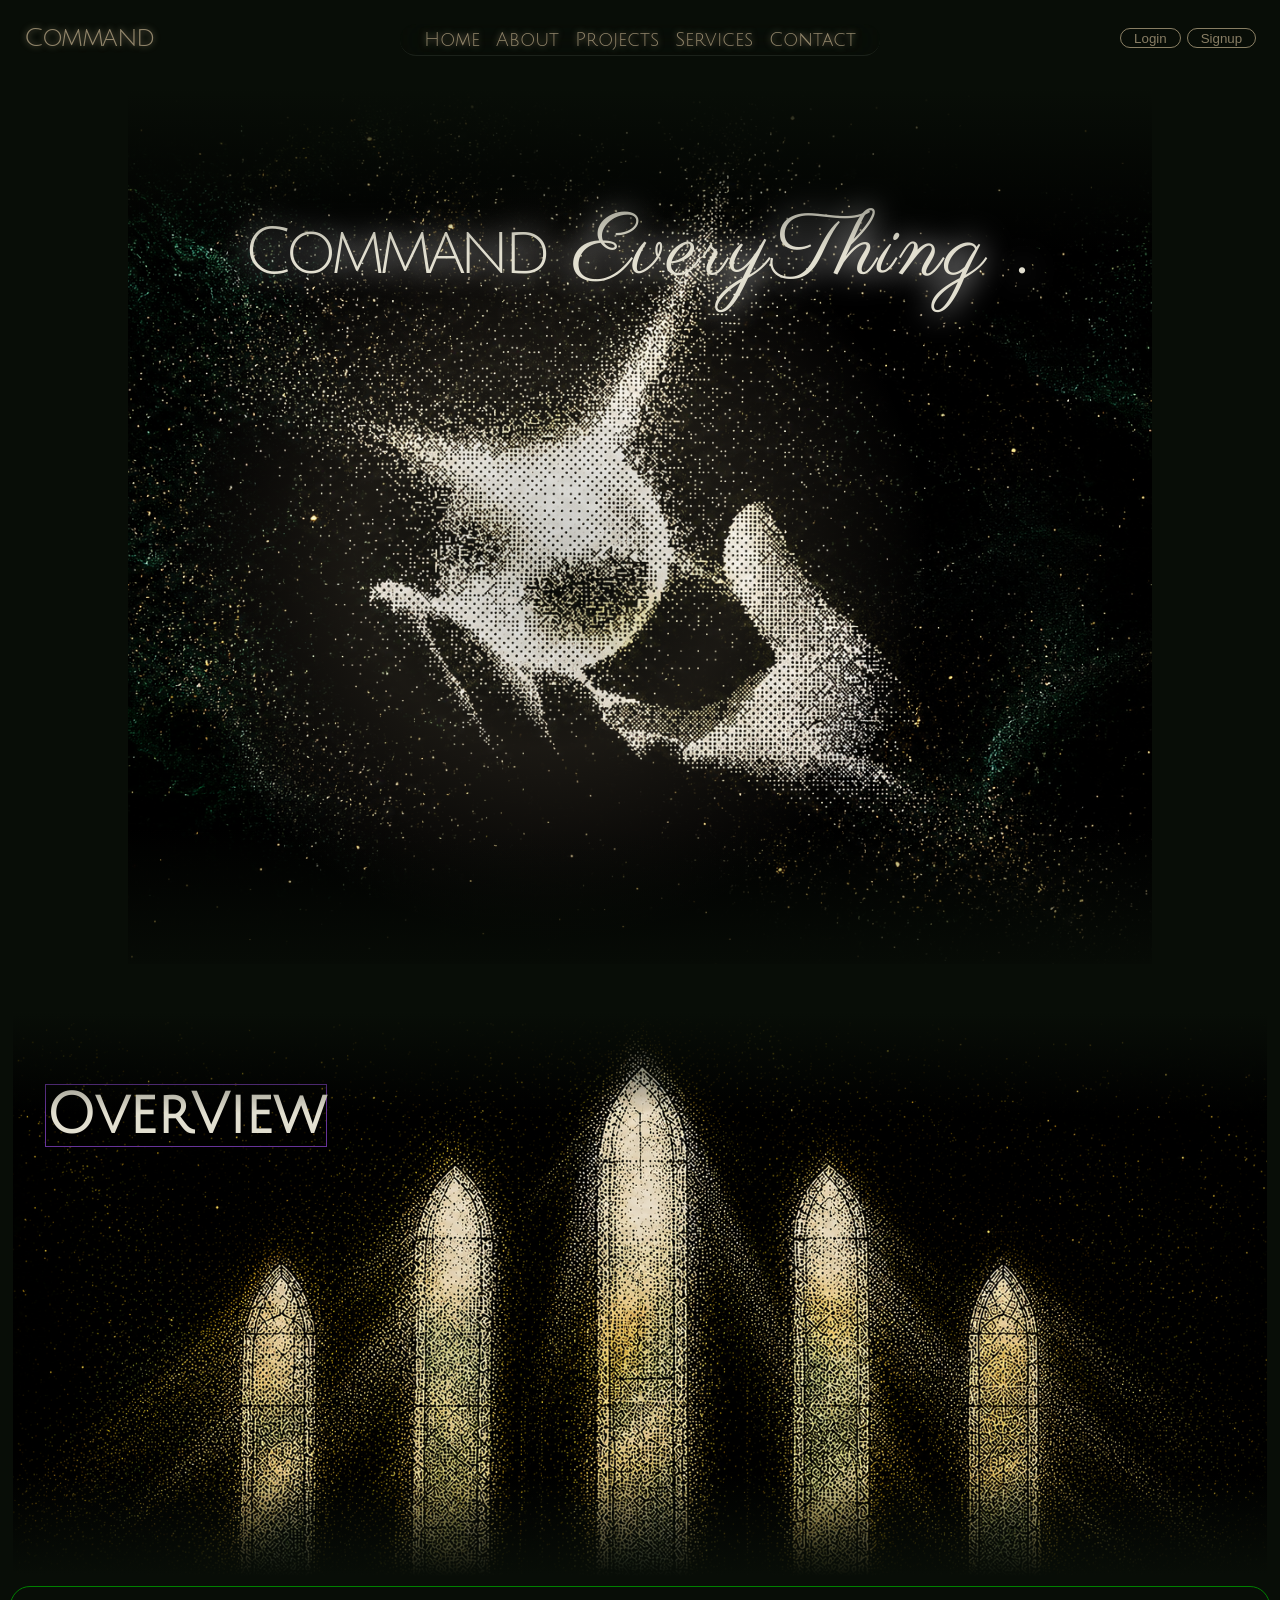
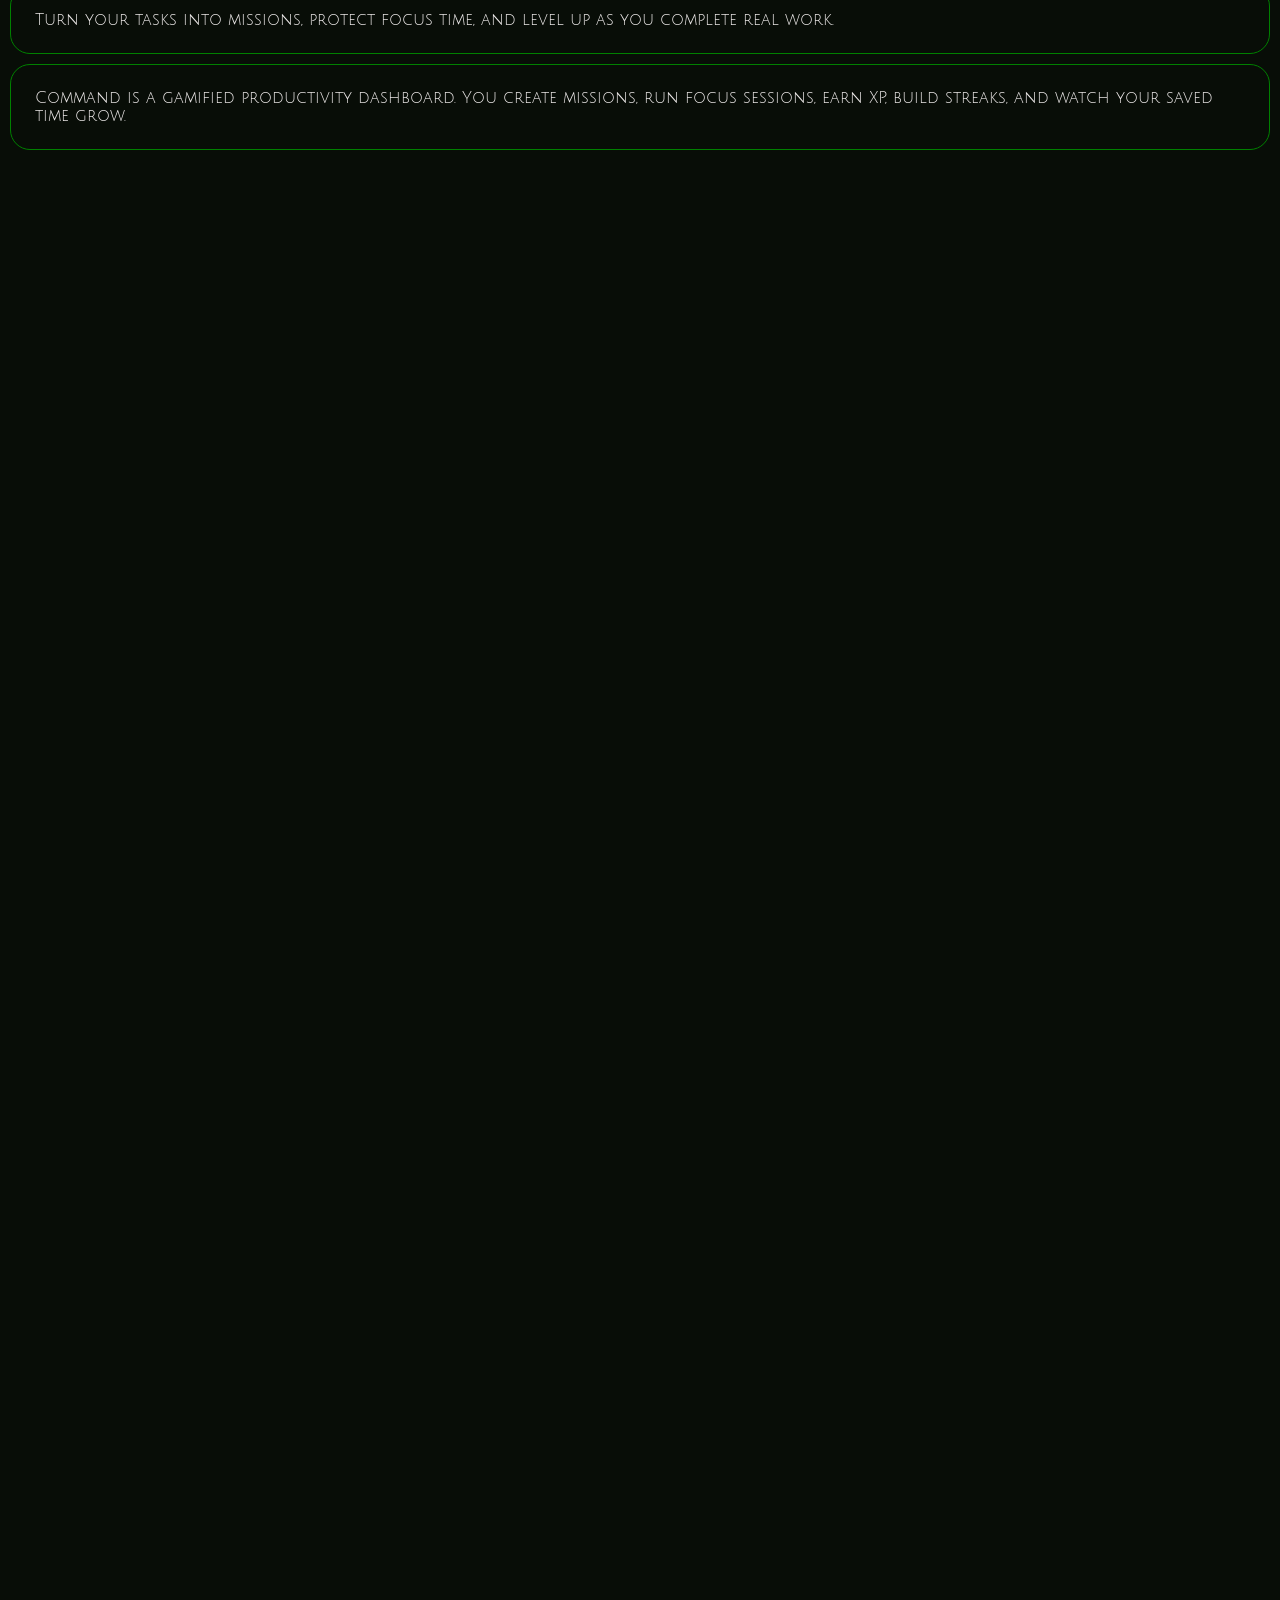
==== index.html @ b844e933 "Improve header/ add animation" ====
<!doctype html>
<html lang="en">
  <head>
    <meta charset="UTF-8" />
    <meta name="viewport" content="width=device-width, initial-scale=1.0" />
    <title>Landing Page</title>
    <link rel="stylesheet" href="/styles/styles.css" />
    <link rel="stylesheet" href="/styles/universal.css" />
  </head>
  <body>
    <header>
      <nav class="navbar">
        <logo>Command</logo>
        <ul class="navlinks">
          <li><a href="#home">Home</a></li>
          <li><a href="/markups/about.html">About</a></li>
          <li><a href="#projects">Projects</a></li>
          <li><a href="#Tools">Services</a></li>
          <li><a href="#contact">Contact</a></li>
        </ul>
        <div class="btns">
          <button class="loginBtn">Login</button>
          <button class="signupBtn">Signup</button>
        </div>
      </nav>
      <div class="hero">
        <div class="heroBgImage" loading="lazy">
          <h1 class="heroHeading">Command<span> EveryThing .</span></h1>
        </div>

        <!-- <div class="glassCardLeft">
          <button class="cta-btn"><a href="###">Get Started</a></button>
        </div> -->
      </div>
    </header>

    <main>
      <div class="info">
        <div class="cards">
          <div class="overviewBgImage"><h1>OverView</h1></div>
          <div class="leftCard">
            <p class="p1">
              Turn your tasks into missions, protect focus time, and level up as
              you complete real work.
            </p>
          </div>
          <div class="rightCard">
            <p class="p2">
              Command is a gamified productivity dashboard. You create missions,
              run focus sessions, earn XP, build streaks, and watch your saved
              time grow.
            </p>
          </div>
        </div>
      </div>
    </main>

    <script src="/scripts/script.js"></script>
  </body>
</html>
---- styles/styles.css ----
.navbar {
  width: 100%;
  display: flex;
  justify-content: space-between;
  align-items: center;
  padding: 1.5rem;
  opacity: 1;
  top: 0;
  left: 0;
  z-index: 1000;

  /*   border: 1px solid white;
 */
}
logo {
  font-size: 1.6rem;
  font-weight: 300;
  letter-spacing: -1.5px;
  color: var(--primaryFontColor);
  text-shadow: 0 0 6px var(--primaryFontColor);
}

.navlinks {
  border-bottom: 0.01rem solid var(--secodaryFontColor);
  display: flex;
  justify-content: space-evenly;
  list-style: none;
  padding: 0.3rem 1.5rem;
  border-radius: var(--primaryBorderRadius);
  gap: 1rem;
  backdrop-filter: blur(20px);
  text-shadow: 0 0 6px var(--primaryFontColor);

  position: fixed;
  top: 1.5rem;
  left: 50%;
  transform: translateX(-50%);
  max-width: 80%;
  z-index: 1001;
  animation: op 2s ease both;
}

li a {
  color: var(--primaryFontColor);
  text-decoration: none;
  font-size: 1.2rem;
  user-select: none;
}

li a:hover,
li a:active {
  color: hsl(40, 87%, 66%);
  font-size: 1.3rem;
  text-decoration-thickness: 0.1rem;
  text-decoration-color: hsl(43, 98%, 49%);
  text-decoration-style: solid;
  transition: ease-out 0.2s;
}
li a:not(:hover) {
  transition: ease-out 0.3s;
}

.btns {
  display: flex;
  justify-content: space-evenly;
  flex-wrap: wrap;
  gap: 0.4rem;
}
.navbar .btns button {
  background-color: transparent;
  color: var(--primaryFontColor);
  border: 1px solid var(--primaryFontColor);
  border-radius: var(--primaryBorderRadius);
  padding: 0.1rem 0.8rem;
  user-select: none;
}

.navbar button:hover,
.navbar button:active {
  background-color: var(--secodaryFontColor);
  transform: translateY(-0.1rem);
  color: var(--primaryFontColor);
  border: 1px solid var(--primaryFontColor);
  box-shadow: 0px 0px 1px 1px hsl(30, 1%, 47%);
  text-shadow: 0px 0px 0.7px var(--primaryFontColor);
  transition: ease-out 0.3s;
}

.navbar button:not(:hover) {
  transition: ease-out 0.3s;
}
.hero {
  padding-top: 2rem;
  margin-top: 2rem;
}
.heroHeading {
  /*   border: 1px solid violet;
 */
  color: var(--primaryHeadingColor);
  font-size: 4rem;
  font-weight: 200;
  letter-spacing: -6px;
  text-shadow: 0 0 30px rgb(255, 255, 255);
  max-width: max-content;
  max-width: max-content;
  text-wrap: 0;
  animation: pp 1.5s ease;
  margin-top: 10%;
  position: relative;
  top: 0;
}
@keyframes pp {
  from {
    opacity: 0;
    transform: translatex(-50%);
  }
}

.heroHeading span {
  font-family: "Parisienne", fantasy;
  font-weight: 100;
  font-size: 5.5rem;
  letter-spacing: 3px;
  opacity: 1;
  animation: op 2.2s 1.8s ease both;
}
@keyframes op {
  from {
    opacity: 0;
  }
}
.heroBgImage {
  /*   border: 1px solid blue;
 */
  display: flex;
  justify-content: center;
  align-items: flex-start;
  background-image: url("../components/heroGPT.png");
  /*  border-left: 1px solid hsl(from var(--primaryBgColor) 100 60% 10%);
  border-right: 1px solid hsl(from var(--primaryBgColor) 100 60% 10%); */
  background-size: cover;
  background-position: center;
  width: 80vw;
  height: 100%;
  margin: auto;
  position: absolute;
  top: 10%;
  left: 50%;
  transform: translateX(-50%);
  /* box-shadow: 2rem 0 3rem hsl(from var(--primaryBgColor) 100 20% 10%);
 */
  z-index: 0;
  overflow: hidden;
}

.heroBgImage::before {
  content: "";
  position: absolute;
  inset: 0%;

  /* Soft radial glow */
  background: radial-gradient(
    circle at 41% 52%,
    var(--secodaryFontColor),
    var(--primaryFontColor),
    transparent 50%
  );

  animation: radiantPulse 10s ease-in-out infinite alternate;

  opacity: 0.2;
}

@keyframes radiantPulse {
  0% {
    transform: scale(1);
    filter: hue-rotate(0deg);
  }

  25% {
    transform: scale(1.15);

    filter: hue-rotate(25deg);
  }

  50% {
    transform: scale(1.067);
    filter: hue-rotate(10deg) brightness(0.8);
  }

  70% {
    transform: scale(1.2);
    filter: hue-rotate(85deg);
  }

  100% {
    transform: scale(1);
    filter: hue-rotate(0deg);
  }
}

.heroBgImage::after {
  content: "";
  position: absolute;
  inset: 0;
  width: 100%;
  background: linear-gradient(
    to bottom,
    var(--primaryBgColor) 0%,
    rgba(23, 25, 27, 0) 18%,
    rgba(23, 25, 27, 0) 82%,
    var(--primaryBgColor) 100%
  );
}

/* ^^^^^^^^^^^Main Section^^^^^^^^^^^^^^ */
header {
  /*   border: 1px solid green;
 */
  min-height: 100vh;
  overflow: hidden;
  padding-bottom: 10rem;
  margin-bottom: 4rem;
  z-index: 0;
}

main {
  padding-top: 3rem;
  background: var(--primaryBgColor);
  /*   border: 1px solid yellow;
 */
  animation: fadeIn 5s linear both;
  animation-timeline: view();
  animation-range: entry 0% cover 40%;
}

@keyframes fadeIn {
  from {
    transform: scale(0.65) translateY(2.9rem);
    opacity: 0.3;
  }
  to {
    transform: scale(1) translateY(0);
    opacity: 1;
  }
}
main .overviewBgImage h1 {
  border: 1px solid rebeccapurple;
  color: var(--primaryHeadingColor);
  height: max-content;
  font-size: 3.5rem;
  position: relative;

  top: -0.5rem;
  left: -3rem;
}

.overviewBgImage {
  /*   border: 1px yellow solid;
 */
  max-width: 98%;
  aspect-ratio: 4/1.8;
  padding: 5rem;
  overflow: hidden;
  margin: auto;
  z-index: 1;
  background-image: url("../components/windows3.png");
  background-position: top center;
  background-size: 110%;
  z-index: 1;
  position: relative;
  display: flex;
}

.overviewBgImage::before {
  content: "";
  inset: 0;
  width: 100%;
  position: absolute;
  top: 0;
  left: 0;
  background: linear-gradient(
    to bottom,
    var(--primaryBgColor) 0%,
    rgba(23, 25, 27, 0) 18%,
    rgba(23, 25, 27, 0) 82%,
    var(--primaryBgColor) 100%
  );
  z-index: 2;
}

main .cards .leftCard,
main .cards .rightCard {
  border: 1px solid green;
  border-radius: var(--primaryBorderRadius);
  padding: 1.5rem;
  margin: 0.6rem;
}
---- styles/universal.css ----
@import url("https://fonts.googleapis.com/css2?family=Tiny5&display=swap");
/*  */
@import url("https://fonts.googleapis.com/css2?family=Share+Tech+Mono&display=swap");
/*   font-family: "Share Tech Mono", monospace;*/
@import url("https://fonts.googleapis.com/css2?family=Parisienne&display=swap");
/*   font-family: "Parisienne", cursive; */
@import url("https://fonts.googleapis.com/css2?family=Julius+Sans+One&display=swap");
/*    font-family: "Julius Sans One", sans-serif; */

:root {
  /*   --primaryBgColor: hsl(105, 89%, 54%);
 */
  --primaryBgColor: hsl(110, 30%, 4%);
  --primaryHeadingColor: hsl(51, 24%, 85%);
  --primaryFontColor: #ebd5ab90;
  --secodaryFontColor: #1b211a;
  --primaryBorderRadius: 20px;
}

* {
  padding: 0;
  margin: 0;
  box-sizing: border-box;
  /*   border: 1px solid red;
 */
}

body {
  font-family: "Julius Sans One", sans-serif;
  font-weight: 100;
  /*   background-color: hsl(175, 39%, 6%);
 */
  color: rgb(237, 233, 233);
  background-color: var(--primaryBgColor);
  height: 500vh;
}

h1,
logo {
  transition: 0.3s ease;
  cursor: default;
  user-select: none;
}
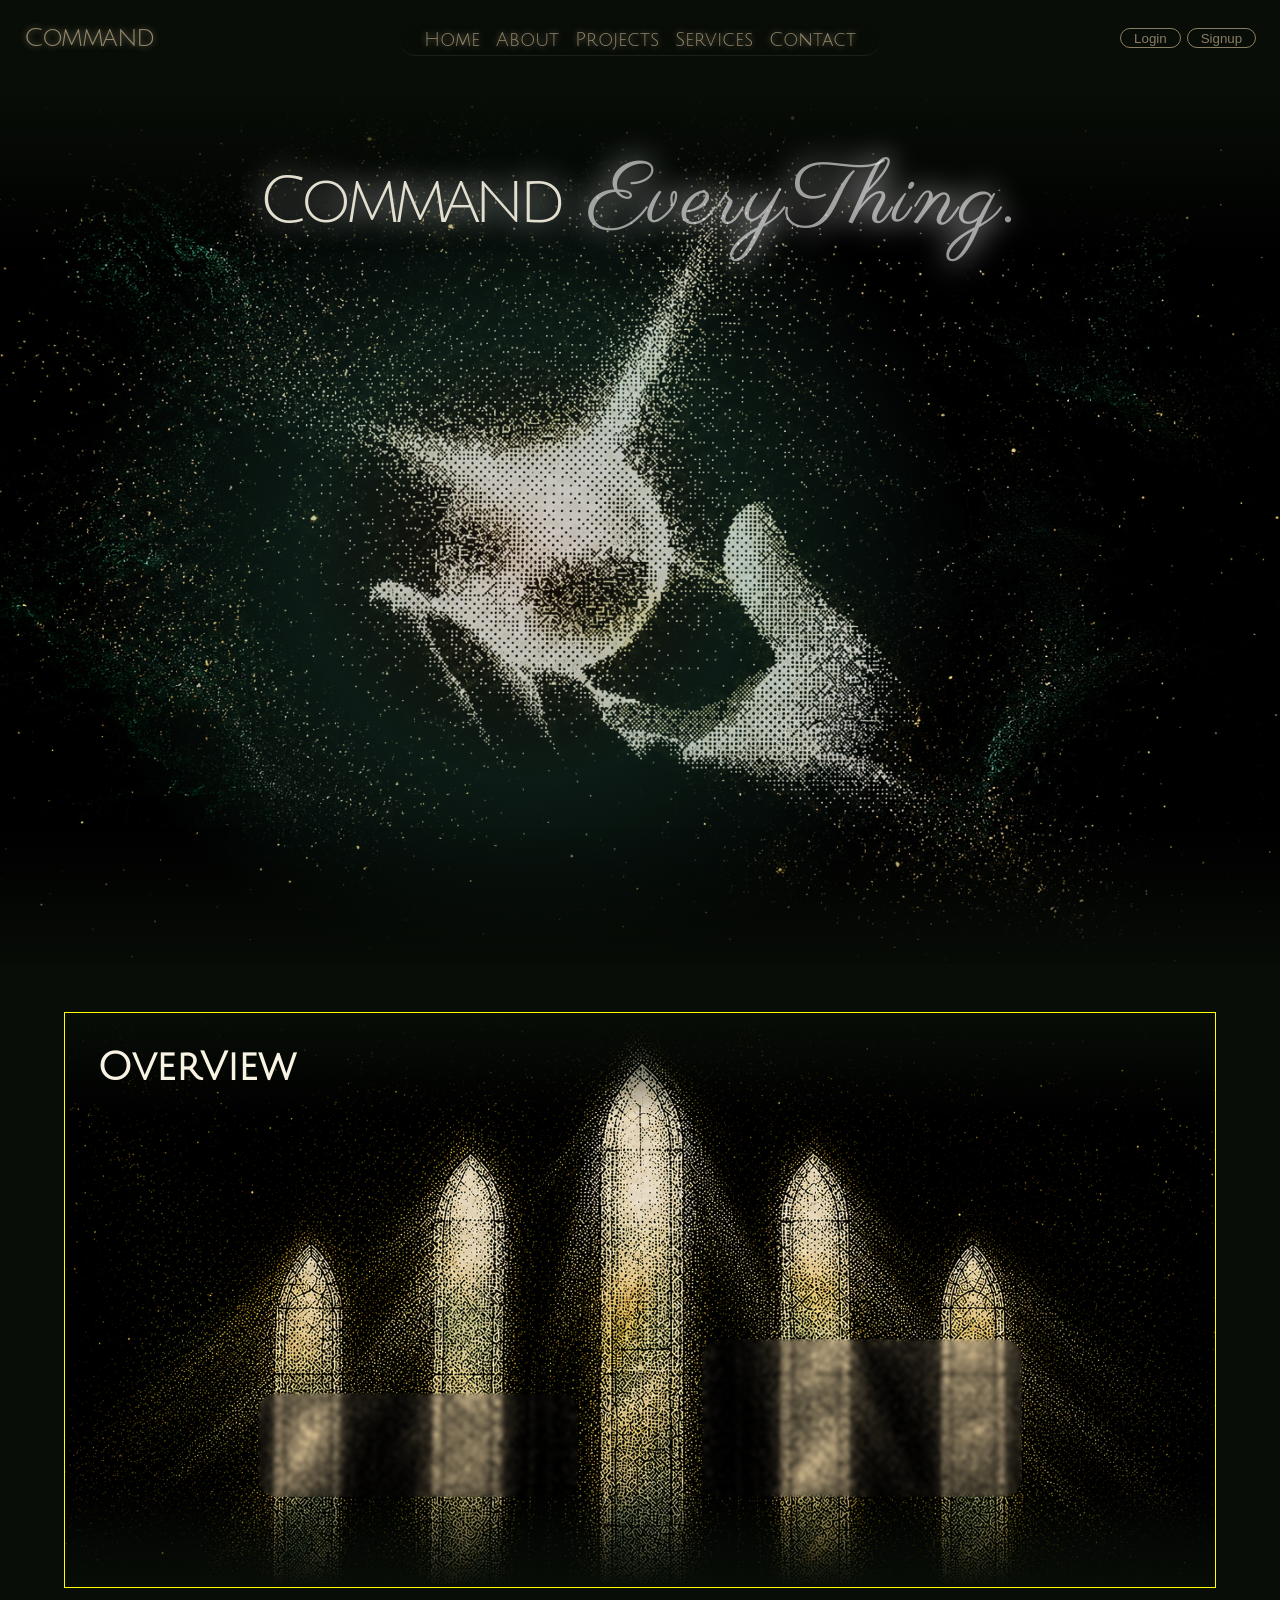
==== commit fd6c309d: "Clean ups" ====
--- a/index.html
+++ b/index.html
@@ -9,6 +9,7 @@
   </head>
   <body>
     <header>
+      <!-- ^^^^^^^^^^^^^^^^^^ -->
       <nav class="navbar">
         <logo>Command</logo>
         <ul class="navlinks">
@@ -23,34 +24,28 @@
           <button class="signupBtn">Signup</button>
         </div>
       </nav>
+      <!-- ^^^^^^^^^^^^^^^^^^ -->
       <div class="hero">
-        <div class="heroBgImage" loading="lazy">
-          <h1 class="heroHeading">Command<span> EveryThing .</span></h1>
-        </div>
-
-        <!-- <div class="glassCardLeft">
-          <button class="cta-btn"><a href="###">Get Started</a></button>
-        </div> -->
+        <h1 class="heroHeading">Command<span> EveryThing.</span></h1>
+        <div class="heroBgImage"></div>
       </div>
     </header>
 
     <main>
-      <div class="info">
-        <div class="cards">
-          <div class="overviewBgImage"><h1>OverView</h1></div>
-          <div class="leftCard">
-            <p class="p1">
-              Turn your tasks into missions, protect focus time, and level up as
-              you complete real work.
-            </p>
-          </div>
-          <div class="rightCard">
-            <p class="p2">
-              Command is a gamified productivity dashboard. You create missions,
-              run focus sessions, earn XP, build streaks, and watch your saved
-              time grow.
-            </p>
-          </div>
+      <div class="overview">
+        <h1 class="ov">OverView</h1>
+        <div class="leftCard">
+          <p class="p1">
+            Turn your tasks into missions, protect focus time, and level up as
+            you complete real work.
+          </p>
+        </div>
+        <div class="rightCard">
+          <p class="p2">
+            Command is a gamified productivity dashboard. You create missions,
+            run focus sessions, earn XP, build streaks, and watch your saved
+            time grow.
+          </p>
         </div>
       </div>
     </main>
--- a/styles/styles.css
+++ b/styles/styles.css
@@ -92,10 +92,14 @@
 .hero {
   padding-top: 2rem;
   margin-top: 2rem;
+  display: flex;
+  justify-content: center;
+  border: 1px solid rgb(224, 86, 21);
 }
 .heroHeading {
   /*   border: 1px solid violet;
  */
+  padding: 0;
   color: var(--primaryHeadingColor);
   font-size: 4rem;
   font-weight: 200;
@@ -105,10 +109,11 @@
   max-width: max-content;
   text-wrap: 0;
   animation: pp 1.5s ease;
-  margin-top: 10%;
   position: relative;
   top: 0;
-}
+  z-index: 4;
+}
+
 @keyframes pp {
   from {
     opacity: 0;
@@ -123,6 +128,8 @@
   letter-spacing: 3px;
   opacity: 1;
   animation: op 2.2s 1.8s ease both;
+  color: var(--primaryFontColor);
+  filter: contrast(90);
 }
 @keyframes op {
   from {
@@ -140,7 +147,7 @@
   border-right: 1px solid hsl(from var(--primaryBgColor) 100 60% 10%); */
   background-size: cover;
   background-position: center;
-  width: 80vw;
+  width: 100vw;
   height: 100%;
   margin: auto;
   position: absolute;
@@ -161,8 +168,8 @@
   /* Soft radial glow */
   background: radial-gradient(
     circle at 41% 52%,
-    var(--secodaryFontColor),
-    var(--primaryFontColor),
+    rgba(141, 64, 30, 0.715),
+    rgb(65, 150, 116),
     transparent 50%
   );
 
@@ -201,6 +208,7 @@
 
 .heroBgImage::after {
   content: "";
+  backdrop-filter: brightness(90%);
   position: absolute;
   inset: 0;
   width: 100%;
@@ -218,7 +226,6 @@
   /*   border: 1px solid green;
  */
   min-height: 100vh;
-  overflow: hidden;
   padding-bottom: 10rem;
   margin-bottom: 4rem;
   z-index: 0;
@@ -229,7 +236,7 @@
   background: var(--primaryBgColor);
   /*   border: 1px solid yellow;
  */
-  animation: fadeIn 5s linear both;
+  animation: fadeIn linear both;
   animation-timeline: view();
   animation-range: entry 0% cover 40%;
 }
@@ -237,31 +244,33 @@
 @keyframes fadeIn {
   from {
     transform: scale(0.65) translateY(2.9rem);
-    opacity: 0.3;
+    opacity: 0;
   }
   to {
     transform: scale(1) translateY(0);
     opacity: 1;
   }
 }
-main .overviewBgImage h1 {
-  border: 1px solid rebeccapurple;
-  color: var(--primaryHeadingColor);
+.ov {
+  color: var(--secondaryHeadingColor);
   height: max-content;
-  font-size: 3.5rem;
+  font-size: 2.5rem;
+  opacity: 1;
   position: relative;
-
-  top: -0.5rem;
-  left: -3rem;
-}
-
-.overviewBgImage {
-  /*   border: 1px yellow solid;
- */
-  max-width: 98%;
-  aspect-ratio: 4/1.8;
+  top: 5rem;
+  left: 2rem;
+  z-index: 3;
+  position: absolute;
+  top: 2rem;
+  left: 2rem;
+}
+
+.overview {
+  border: 1px yellow solid;
+
+  max-width: 90%;
+  aspect-ratio: 4/2;
   padding: 5rem;
-  overflow: hidden;
   margin: auto;
   z-index: 1;
   background-image: url("../components/windows3.png");
@@ -270,9 +279,11 @@
   z-index: 1;
   position: relative;
   display: flex;
-}
-
-.overviewBgImage::before {
+  justify-content: space-evenly;
+  align-items: flex-end;
+}
+
+.overview::before {
   content: "";
   inset: 0;
   width: 100%;
@@ -289,10 +300,24 @@
   z-index: 2;
 }
 
-main .cards .leftCard,
-main .cards .rightCard {
+/* .overviewBgImage1 {
+  
+  background-image: url(/components/overview1.png);
+  background-position: top center;
+  background-size: cover;
+  width: 100%;
+  aspect-ratio: 4/2;
+  z-index: 3;
+  position: relative;
+  top: -50%;
+} */
+
+main .overview .leftCard,
+main .overview .rightCard {
   border: 1px solid green;
   border-radius: var(--primaryBorderRadius);
   padding: 1.5rem;
   margin: 0.6rem;
-}
+  backdrop-filter: blur(2px) sepia(90%);
+  width: 20em;
+}
--- a/styles/universal.css
+++ b/styles/universal.css
@@ -12,6 +12,7 @@
  */
   --primaryBgColor: hsl(110, 30%, 4%);
   --primaryHeadingColor: hsl(51, 24%, 85%);
+  --secondaryHeadingColor: hsl(46, 58%, 93%);
   --primaryFontColor: #ebd5ab90;
   --secodaryFontColor: #1b211a;
   --primaryBorderRadius: 20px;
@@ -33,6 +34,7 @@
   color: rgb(237, 233, 233);
   background-color: var(--primaryBgColor);
   height: 500vh;
+  overflow-x: hidden;
 }
 
 h1,
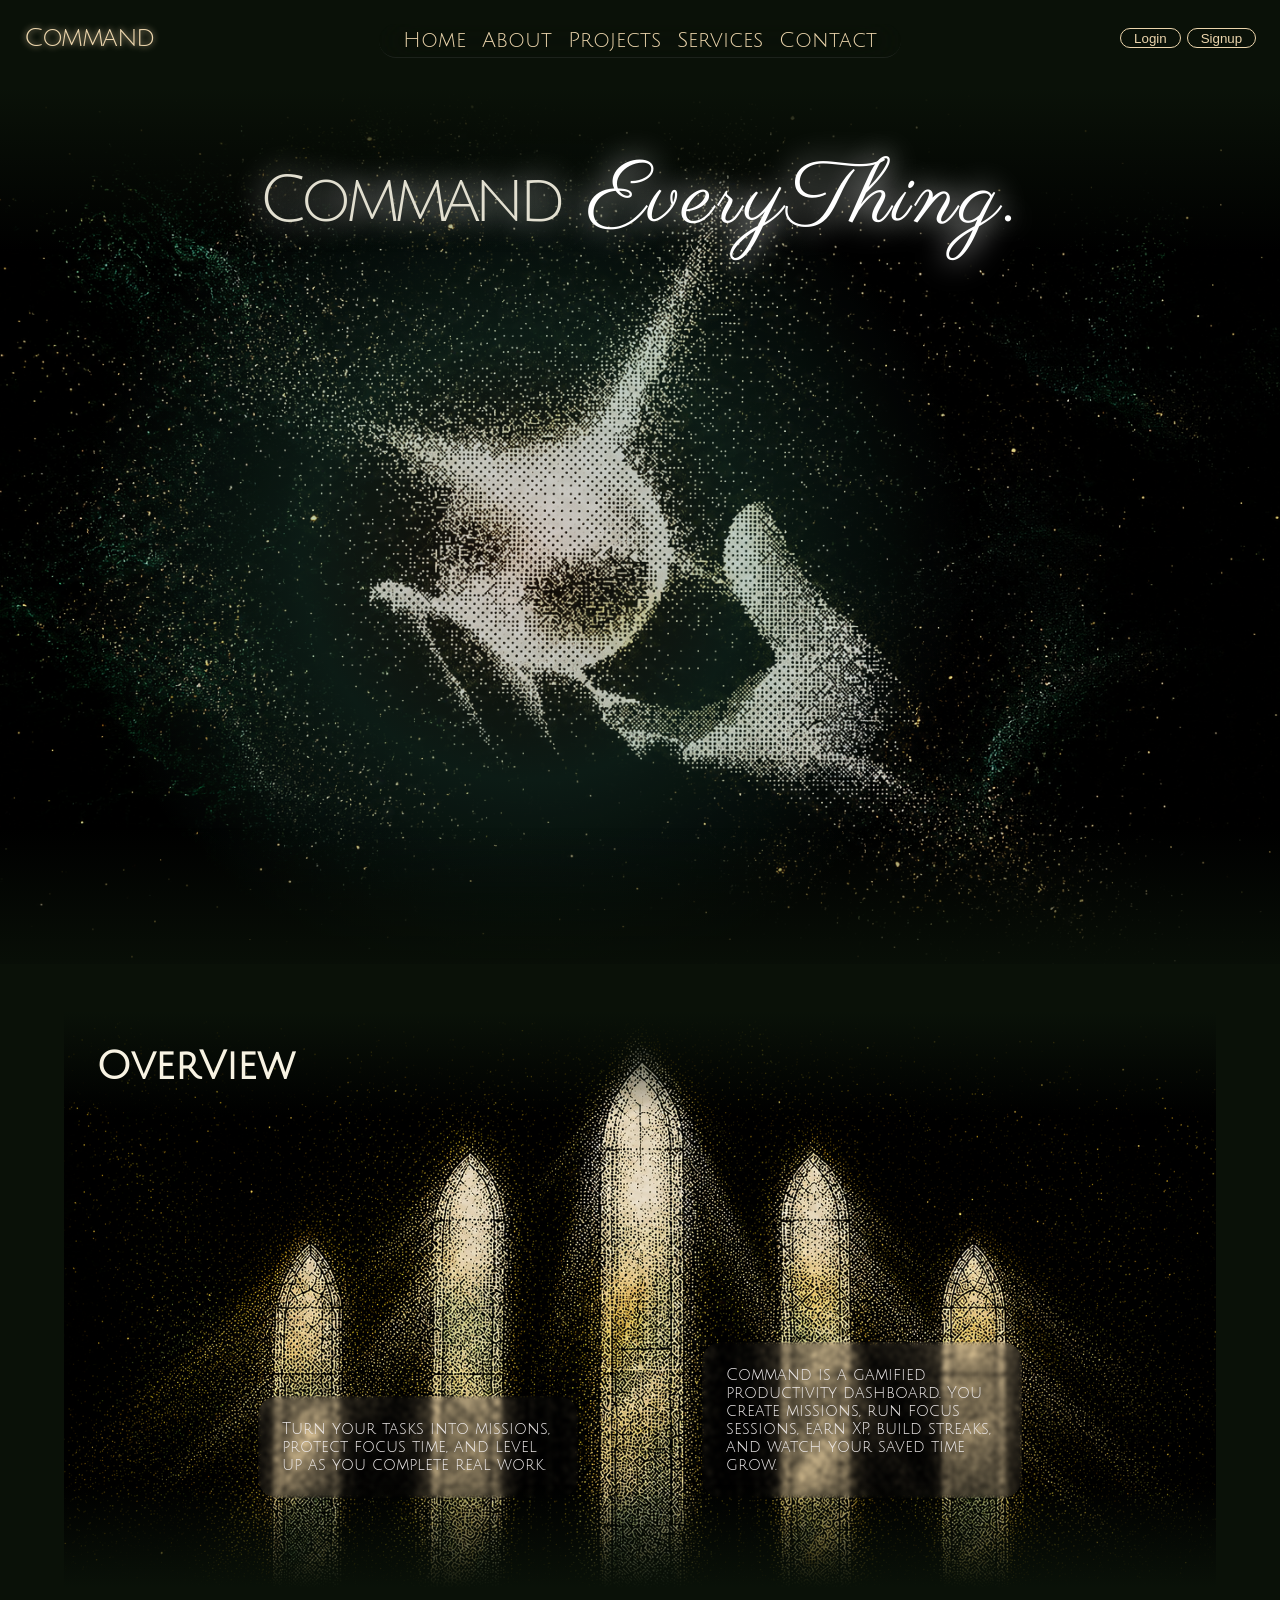
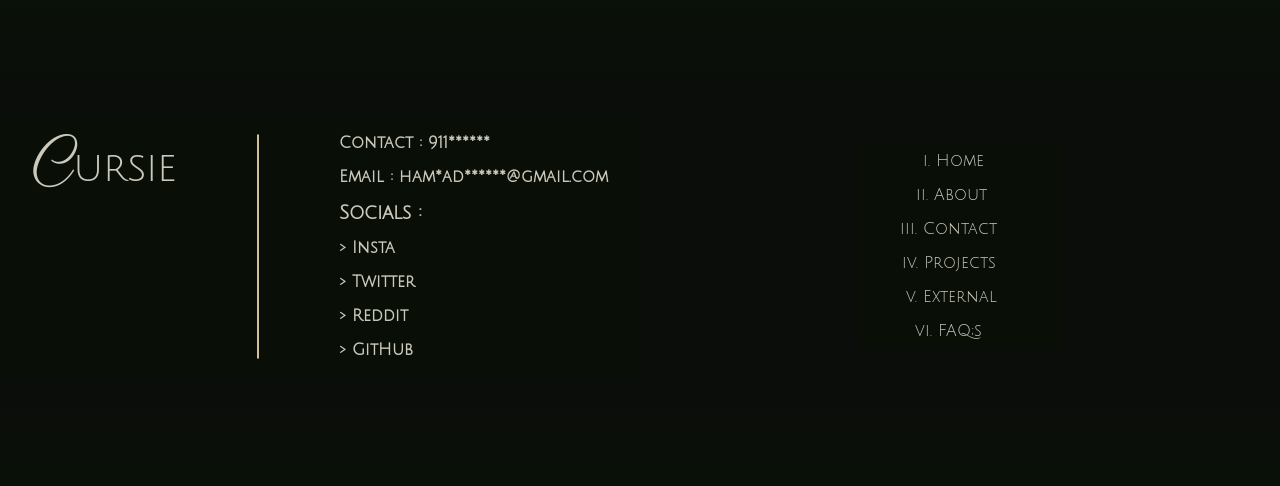
==== commit 6f151deb: "Added footer/Added loading Screen for home pg only/ other minor updates and clean-ups" ====
--- a/index.html
+++ b/index.html
@@ -6,7 +6,13 @@
     <title>Landing Page</title>
     <link rel="stylesheet" href="/styles/styles.css" />
     <link rel="stylesheet" href="/styles/universal.css" />
+    <link rel="stylesheet" href="/styles/loadingScreen.css" />
   </head>
+
+  <div class="loadingScr">
+    <p>Please Wait</p>
+  </div>
+
   <body>
     <header>
       <!-- ^^^^^^^^^^^^^^^^^^ -->
@@ -48,8 +54,62 @@
           </p>
         </div>
       </div>
+
+      <br />
     </main>
+    <!-- ^^^^^^^^^^^^^^^^^^^ -->
+    <footer>
+      <div class="container">
+        <ol class="wrapper">
+          <li class="home"><a href="">Home</a></li>
+          <li class=""><a href="">About</a></li>
+          <li class=""><a href="">Contact</a></li>
+          <li class=""><a href="">Projects</a></li>
+          <li class=""><a href="">External</a></li>
+          <li class=""><a href="">FAQ;s</a></li>
+        </ol>
+      </div>
+      <div class="info">
+        <h1><span>C</span>ursie</h1>
+        <hr />
+        <div class="wrapper">
+          <h2>Contact : 911******</h2>
+          <h2>Email : ham*ad******@gmail.com</h2>
 
+          <h2 style="font-size: 1.2rem">Socials :</h2>
+          <h2>
+            <a href="https://www.instagram.com/cursive.__/" target="_blank">
+              > Insta</a
+            >
+          </h2>
+          <h2>
+            <a href="https://twitter.com/cursive__" target="_blank">
+              > Twitter
+            </a>
+          </h2>
+          <h2>
+            <a href="##" target="_blank"> > Reddit</a>
+          </h2>
+          <h2>
+            <a href="https://github.com/Hammad-006" target="_blank">
+              > GitHub
+            </a>
+          </h2>
+        </div>
+      </div>
+
+      <!-- <div class="carosole">
+        <div class="wrapper">
+          <img src="" alt="" /><img src="" alt="" /><img src="" alt="" /><img
+            src=""
+            alt=""
+          /><img src="" alt="" />
+        </div>
+      </div> -->
+    </footer>
+
+    <!-- ^^^^^^^^^^^^^^^^^^^ -->
+    <script src="/scripts/loadingScreen.js"></script>
     <script src="/scripts/script.js"></script>
   </body>
 </html>
--- a/styles/styles.css
+++ b/styles/styles.css
@@ -41,23 +41,21 @@
 }
 
 li a {
+  display: inline-block;
+  font-family: "Julius Sans One", sans-serif;
+  font-size: 1.3rem;
+  font-weight: 100;
   color: var(--primaryFontColor);
   text-decoration: none;
-  font-size: 1.2rem;
+  text-shadow: none;
   user-select: none;
+  transition: ease-in-out 0.4s;
 }
 
 li a:hover,
-li a:active {
-  color: hsl(40, 87%, 66%);
-  font-size: 1.3rem;
-  text-decoration-thickness: 0.1rem;
-  text-decoration-color: hsl(43, 98%, 49%);
-  text-decoration-style: solid;
-  transition: ease-out 0.2s;
-}
-li a:not(:hover) {
-  transition: ease-out 0.3s;
+li a:focus {
+  transform: scale(1.1);
+  font-weight: 100;
 }
 
 .btns {
@@ -73,6 +71,7 @@
   border-radius: var(--primaryBorderRadius);
   padding: 0.1rem 0.8rem;
   user-select: none;
+  transition: ease-in-out 0.35s;
 }
 
 .navbar button:hover,
@@ -83,18 +82,13 @@
   border: 1px solid var(--primaryFontColor);
   box-shadow: 0px 0px 1px 1px hsl(30, 1%, 47%);
   text-shadow: 0px 0px 0.7px var(--primaryFontColor);
-  transition: ease-out 0.3s;
-}
-
-.navbar button:not(:hover) {
-  transition: ease-out 0.3s;
-}
+}
+
 .hero {
   padding-top: 2rem;
   margin-top: 2rem;
   display: flex;
   justify-content: center;
-  border: 1px solid rgb(224, 86, 21);
 }
 .heroHeading {
   /*   border: 1px solid violet;
@@ -266,14 +260,15 @@
 }
 
 .overview {
-  border: 1px yellow solid;
-
+  /*   border: 1px yellow solid;
+ */
+  background-image: url("../components/windows3.png");
+  background-repeat: no-repeat;
   max-width: 90%;
   aspect-ratio: 4/2;
   padding: 5rem;
   margin: auto;
   z-index: 1;
-  background-image: url("../components/windows3.png");
   background-position: top center;
   background-size: 110%;
   z-index: 1;
@@ -314,10 +309,143 @@
 
 main .overview .leftCard,
 main .overview .rightCard {
-  border: 1px solid green;
+  /*   border: 1px solid green;
+ */
   border-radius: var(--primaryBorderRadius);
   padding: 1.5rem;
   margin: 0.6rem;
   backdrop-filter: blur(2px) sepia(90%);
   width: 20em;
 }
+
+/* ^^^^^^^^^Footer^^^^^^^^^^^^ */
+
+footer {
+  background-color: hsl(110, 10%, 5%);
+  background-position: center;
+  background-repeat: no-repeat;
+  background-size: cover;
+  width: 100%;
+  aspect-ratio: 4/1.5;
+  margin-top: 3rem;
+  margin: auto;
+  display: flex;
+  flex-direction: row-reverse;
+  justify-content: space-between;
+  align-items: center;
+  position: relative;
+}
+
+footer::after {
+  content: "";
+  backdrop-filter: brightness(90%);
+  position: absolute;
+  inset: 0;
+  width: 100%;
+  background: linear-gradient(
+    to bottom,
+    var(--primaryBgColor) 0%,
+    rgba(23, 25, 27, 0) 18%,
+    rgba(23, 25, 27, 0) 82%,
+    var(--primaryBgColor) 100%
+  );
+  pointer-events: none;
+}
+
+footer .container {
+  /*   border: 1px dotted firebrick;
+ */
+  height: max-content;
+  width: 50%;
+  display: flex;
+  flex: 1;
+  justify-content: center;
+  column-count: 2;
+  padding: 1rem 2rem;
+}
+
+footer .container .wrapper {
+  /*   border: 1px solid violet;
+ */
+  background-color: var(--primaryBgColor);
+  padding: 0.5rem 4rem;
+  display: flex;
+  justify-content: flex-start;
+  align-items: center;
+  flex-flow: column;
+  gap: 1rem;
+  list-style-type: lower-roman;
+  font-size: 1rem;
+}
+footer .container .wrapper ::marker {
+  color: var(--primaryHeadingColor);
+}
+
+footer .container .wrapper a {
+  display: inline-block;
+  font-size: 1rem;
+  color: var(--primaryHeadingColor);
+  transition: ease-in-out 0.4s;
+}
+footer .container .wrapper a:hover,
+footer .container .wrapper a:active {
+  color: var(--primaryFontColor);
+  transform: scale(1.1);
+  cursor: pointer;
+}
+/* footer .container .wrapper a :not(:hover),
+footer .container .wrapper a:not(:active) {
+  transition: 0.6s;
+} */
+footer .info {
+  background-color: var(--primaryBgColor);
+  flex: 1;
+  padding: 1rem 2rem;
+  color: var(--primaryFontCOlor);
+  display: flex;
+  gap: 1rem;
+  justify-content: space-between;
+}
+footer .info h1 {
+  color: var(--primaryHeadingColor);
+  /*   border: 1px dotted yellow;
+ */
+
+  font-size: 2.5rem;
+  font-weight: 100;
+}
+footer .info h1 span {
+  font-family: "Parisienne", fantasy;
+  font-size: 4rem;
+  font-weight: 100;
+  line-height: 4rem;
+}
+footer .info hr {
+  border: 0.01rem solid var(--primaryFontColor);
+  border-radius: 25px;
+}
+footer .info .wrapper {
+  display: flex;
+  gap: 1rem;
+  flex-flow: column;
+}
+
+footer .info .wrapper h2,
+footer .info .wrapper h2 a {
+  /*   border: 1px dotted green;
+ */
+  text-wrap: nowrap;
+  color: var(--primaryHeadingColor);
+  font-size: 1rem;
+  cursor: text;
+  user-select: text;
+  text-decoration: none;
+}
+footer .info .wrapper h2 a:hover,
+footer .info .wrapper h2 a :active {
+  text-decoration: underline;
+  text-decoration-color: var(--primaryFontColor);
+  text-decoration-thickness: 0.1rem;
+  transition: ease 1s;
+  cursor: pointer;
+}
--- a/styles/universal.css
+++ b/styles/universal.css
@@ -10,11 +10,11 @@
 :root {
   /*   --primaryBgColor: hsl(105, 89%, 54%);
  */
-  --primaryBgColor: hsl(110, 30%, 4%);
+  --primaryBgColor: hsl(110, 35%, 5%);
   --primaryHeadingColor: hsl(51, 24%, 85%);
   --secondaryHeadingColor: hsl(46, 58%, 93%);
-  --primaryFontColor: #ebd5ab90;
-  --secodaryFontColor: #1b211a;
+  --primaryFontColor: hsl(38, 63%, 80%);
+  --secodaryFontColor: hsl(111, 12%, 12%);
   --primaryBorderRadius: 20px;
 }
 
@@ -33,7 +33,8 @@
  */
   color: rgb(237, 233, 233);
   background-color: var(--primaryBgColor);
-  height: 500vh;
+  /*   height: 500vh;
+ */
   overflow-x: hidden;
 }
 
--- a/styles/loadingScreen.css
+++ b/styles/loadingScreen.css
@@ -0,0 +1,39 @@
+.loadingScr {
+  position: fixed;
+  top: 0;
+  left: 0;
+  width: 100vw;
+  height: 100vh;
+  background-color: var(--primaryBgColor);
+  display: flex;
+  flex-direction: column;
+  justify-content: center;
+  align-items: center;
+  z-index: 9999; /* Ensures it stays above everything */
+  transition: opacity 0.5s ease; /* For a smooth fade-out */
+}
+
+.loadingScr p {
+  font-size: 2rem;
+  font-family: "julius sans one", sans-serif;
+  animation: pulsee 10s ease-in-out infinite;
+  text-shadow: 0 0 30px rgb(174, 174, 174);
+}
+@keyframes pulsee {
+  0% {
+    transform: scale(1);
+    opacity: 0.5;
+  }
+  50% {
+    transform: scale(1.2);
+    opacity: 1;
+  }
+  100% {
+    transform: scale(1);
+    opacity: 0.5;
+  }
+}
+.hideLoadingScr {
+  opacity: 0;
+  visibility: hidden;
+}
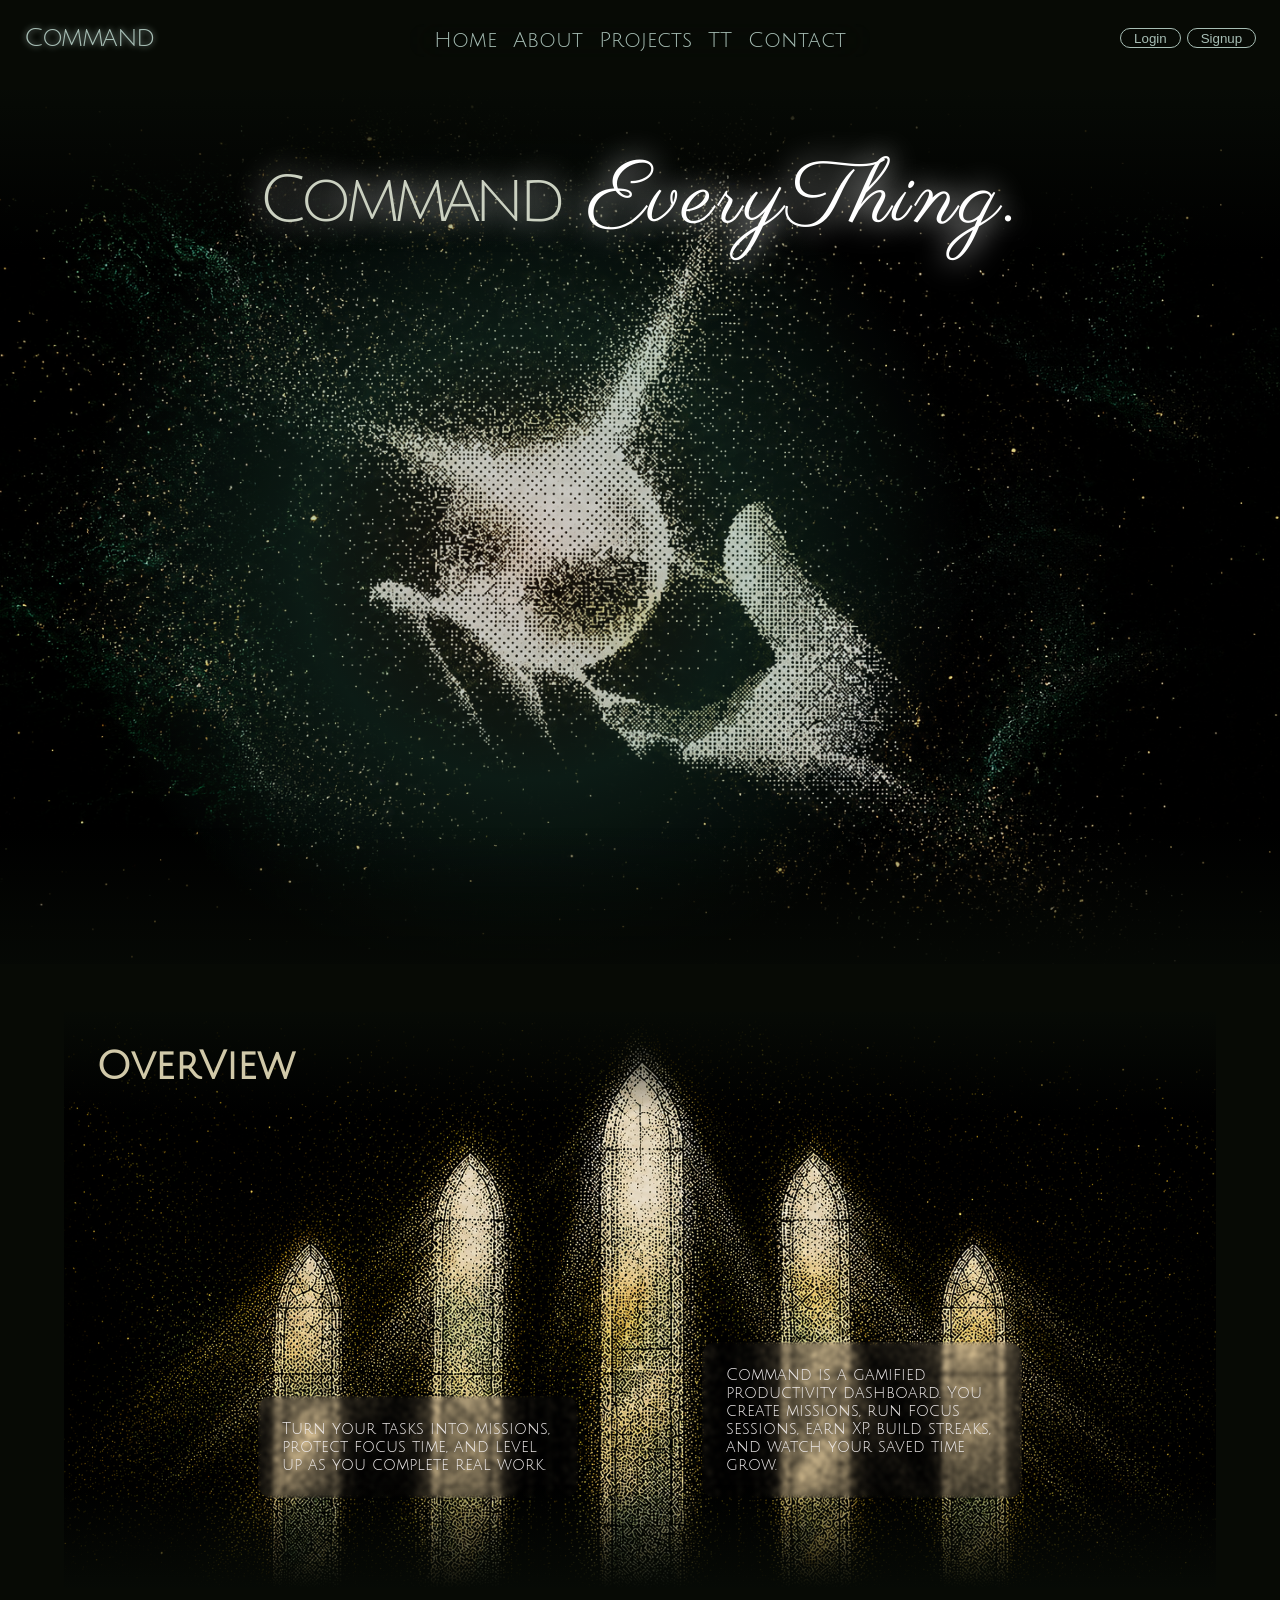
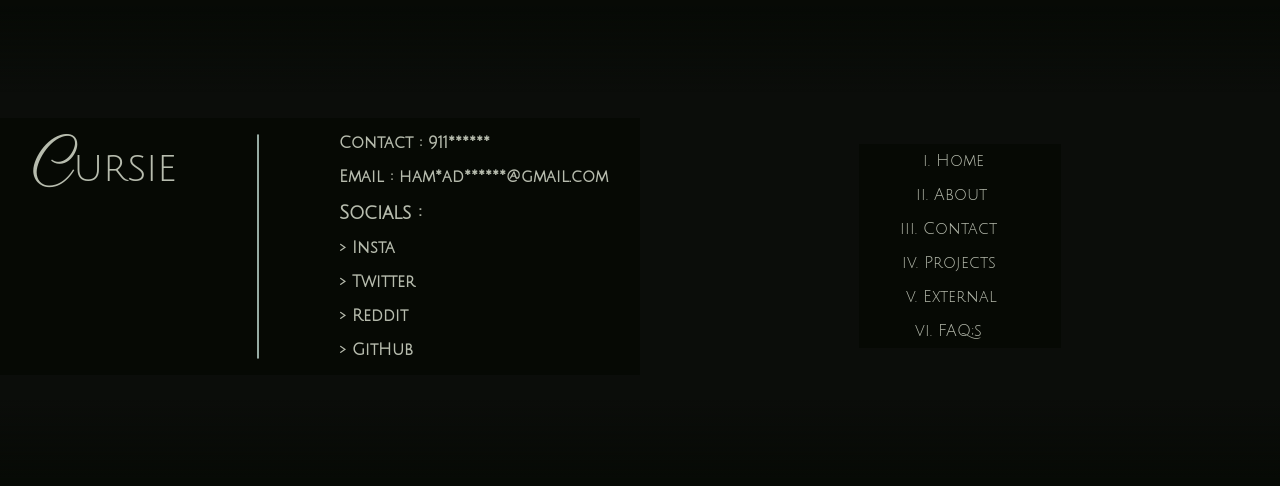
==== commit f7da4281: "Buncha new things|Added a truth table gen|code clean up| :root clean up | etc" ====
--- a/index.html
+++ b/index.html
@@ -3,8 +3,9 @@
   <head>
     <meta charset="UTF-8" />
     <meta name="viewport" content="width=device-width, initial-scale=1.0" />
-    <title>Landing Page</title>
+    <title>Home</title>
     <link rel="stylesheet" href="/styles/styles.css" />
+
     <link rel="stylesheet" href="/styles/universal.css" />
     <link rel="stylesheet" href="/styles/loadingScreen.css" />
   </head>
@@ -22,7 +23,7 @@
           <li><a href="#home">Home</a></li>
           <li><a href="/markups/about.html">About</a></li>
           <li><a href="#projects">Projects</a></li>
-          <li><a href="#Tools">Services</a></li>
+          <li><a href="/markups/TT.html">TT</a></li>
           <li><a href="#contact">Contact</a></li>
         </ul>
         <div class="btns">
@@ -69,6 +70,7 @@
           <li class=""><a href="">FAQ;s</a></li>
         </ol>
       </div>
+
       <div class="info">
         <h1><span>C</span>ursie</h1>
         <hr />
--- a/styles/universal.css
+++ b/styles/universal.css
@@ -6,19 +6,56 @@
 /*   font-family: "Parisienne", cursive; */
 @import url("https://fonts.googleapis.com/css2?family=Julius+Sans+One&display=swap");
 /*    font-family: "Julius Sans One", sans-serif; */
+/* 
+:root {
+   --primaryBgColor: hsl(105, 89%, 54%);
+ 
 
-:root {
-  /*   --primaryBgColor: hsl(105, 89%, 54%);
- */
   --primaryBgColor: hsl(110, 35%, 5%);
   --primaryHeadingColor: hsl(51, 24%, 85%);
   --secondaryHeadingColor: hsl(46, 58%, 93%);
   --primaryFontColor: hsl(38, 63%, 80%);
   --secodaryFontColor: hsl(111, 12%, 12%);
   --primaryBorderRadius: 20px;
+  --accent: hsl(198, 25%, 29%);
+}
+ */
+:root {
+  /* Base */
+  --primaryBgColor: hsl(105, 29%, 3%);
+  --surfaceColor: hsl(108, 16%, 6%);
+  --surfaceElevatedColor: hsl(104, 18%, 12%);
+
+  /* Text */
+  --primaryHeadingColor: hsl(86, 15%, 79%);
+  --secondaryHeadingColor: hsl(48, 30%, 74%);
+  --primaryFontColor: hsl(157, 15%, 70%);
+  --secondaryFontColor: hsl(44, 22%, 62%);
+  --mutedFontColor: hsl(105, 10%, 46%);
+
+  /* Borders / Dividers */
+  --borderColor: hsl(103, 11%, 57%);
+  --softBorderColor: hsl(105, 13%, 15%);
+
+  /* Accent */
+  --accent: hsl(43, 55%, 11%);
+  --accentHover: hsl(42, 52%, 58%);
+  --accentSoft: hsl(42, 28%, 16%);
+  --accentText: hsl(51, 24%, 90%);
+  --focusRingColor: hsl(37, 11%, 23%);
+
+  /* Semantic */
+  --successColor: hsl(132, 30%, 35%);
+  --warningColor: hsl(42, 47%, 36%);
+  --dangerColor: hsl(6, 44%, 40%);
+
+  /* UI */
+  --primaryBorderRadius: 14px;
 }
 
-* {
+*,
+*::after,
+*::before {
   padding: 0;
   margin: 0;
   box-sizing: border-box;
@@ -44,3 +81,31 @@
   cursor: default;
   user-select: none;
 }
+
+/* Universal style for all button elements */
+
+button {
+  background-color: transparent;
+  color: var(--primaryFontColor);
+  border: 1px solid var(--primaryFontColor);
+  border-radius: var(--primaryBorderRadius);
+  padding: 0.1rem 0.8rem;
+  user-select: none;
+  transition: ease-in-out 0.4s;
+  cursor: pointer;
+}
+
+button:hover {
+  background-color: var(--secodaryFontColor);
+  /*   transform: translateY(-0.1rem);
+ */
+  color: var(--primaryFontColor);
+  border: 1px solid var(--primaryFontColor);
+  box-shadow: 0px 0px 1px 1px hsl(30, 1%, 47%);
+  text-shadow: 0px 0px 0.7px var(--primaryFontColor);
+}
+
+button:active {
+  transform: translateY(0.2rem);
+}
+/* ^^^^^^^^^^^^^^^^ */
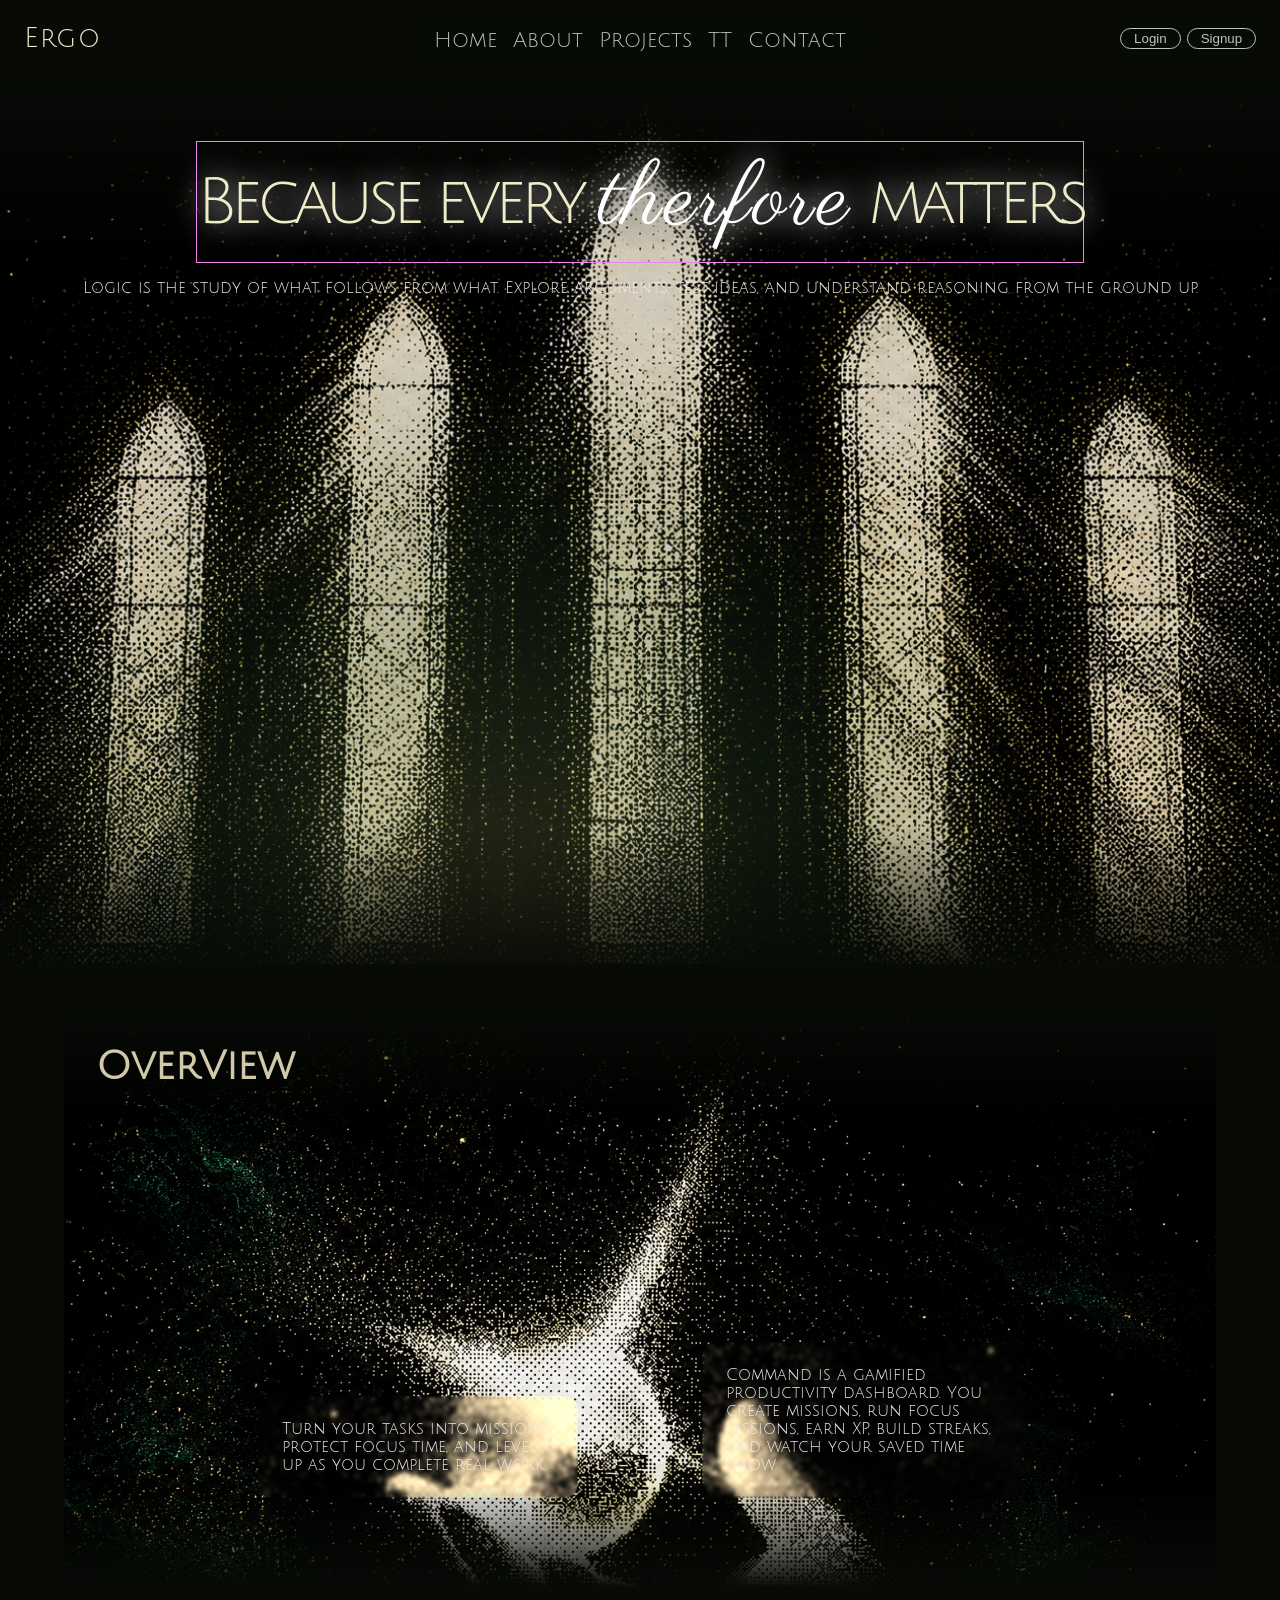
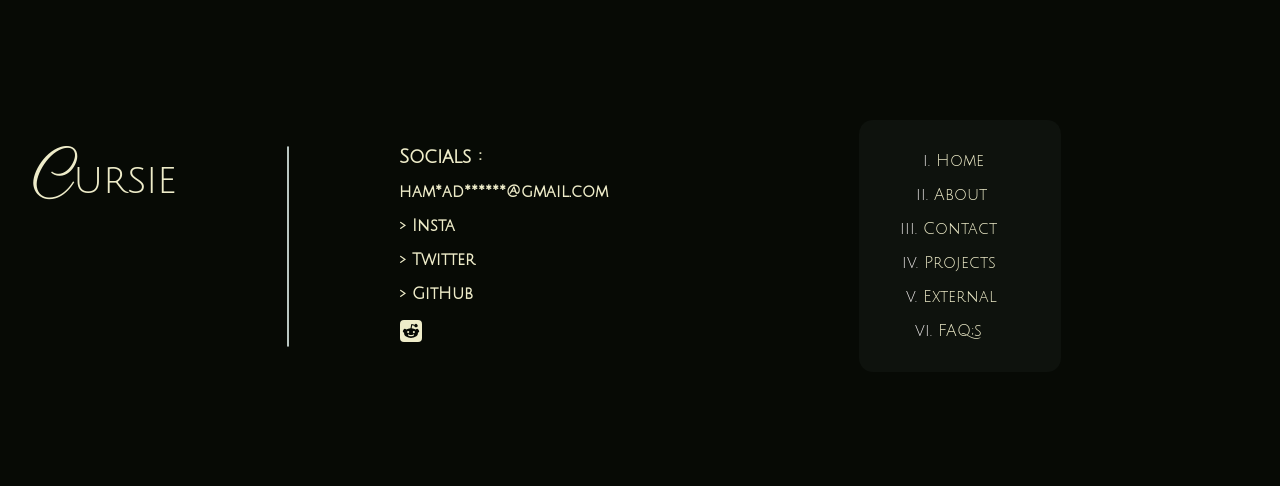
==== commit aa7a98ba: "improvement in UI/ add more functionality to TT gen" ====
--- a/index.html
+++ b/index.html
@@ -18,7 +18,7 @@
     <header>
       <!-- ^^^^^^^^^^^^^^^^^^ -->
       <nav class="navbar">
-        <logo>Command</logo>
+        <logo>Ergo</logo>
         <ul class="navlinks">
           <li><a href="#home">Home</a></li>
           <li><a href="/markups/about.html">About</a></li>
@@ -33,7 +33,18 @@
       </nav>
       <!-- ^^^^^^^^^^^^^^^^^^ -->
       <div class="hero">
-        <h1 class="heroHeading">Command<span> EveryThing.</span></h1>
+        <div class="heroText">
+          <h1 class="heroHeading">
+            Because every <span> therfore</span> matters
+          </h1>
+          <div>
+            <p>
+              Logic is the study of what follows from what. Explore arguments,
+              test ideas, and understand reasoning from the ground up.
+            </p>
+          </div>
+        </div>
+
         <div class="heroBgImage"></div>
       </div>
     </header>
@@ -75,10 +86,9 @@
         <h1><span>C</span>ursie</h1>
         <hr />
         <div class="wrapper">
-          <h2>Contact : 911******</h2>
-          <h2>Email : ham*ad******@gmail.com</h2>
+          <h2 style="font-size: 1.2rem">Socials :</h2>
+          <h2>ham*ad******@gmail.com</h2>
 
-          <h2 style="font-size: 1.2rem">Socials :</h2>
           <h2>
             <a href="https://www.instagram.com/cursive.__/" target="_blank">
               > Insta</a
@@ -90,12 +100,29 @@
             </a>
           </h2>
           <h2>
-            <a href="##" target="_blank"> > Reddit</a>
-          </h2>
-          <h2>
             <a href="https://github.com/Hammad-006" target="_blank">
               > GitHub
             </a>
+          </h2>
+          <h2>
+            <a href="##" target="_blank">
+              <svg
+                xmlns="http://www.w3.org/2000/svg"
+                fill="none"
+                viewBox="0 0 24 24"
+                id="RedditLogo"
+                height="24"
+                width="24"
+              >
+                <desc>Reddit Logo.</desc>
+                <path
+                  fill="var(--primaryHeadingColor)"
+                  fill-rule="evenodd"
+                  d="M5 1a4 4 0 0 0 -4 4v14a4 4 0 0 0 4 4h14a4 4 0 0 0 4 -4V5a4 4 0 0 0 -4 -4H5Zm10.38 5.74 -2.235 -0.497 -0.519 3.11c1.55 0.095 2.967 0.54 4.065 1.235a1.956 1.956 0 1 1 2.22 3.165c0.015 0.125 0.022 0.252 0.022 0.38 0 1.412 -0.858 2.625 -2.112 3.461 -1.257 0.838 -2.963 1.34 -4.821 1.34 -1.858 0 -3.564 -0.502 -4.821 -1.34 -1.254 -0.836 -2.112 -2.049 -2.112 -3.46 0 -0.129 0.007 -0.256 0.02 -0.381a1.955 1.955 0 1 1 2.222 -3.165c1.139 -0.721 2.62 -1.173 4.237 -1.245l0.639 -3.83a0.534 0.534 0 0 1 0.642 -0.434l2.864 0.637a1.6 1.6 0 1 1 -0.311 1.023Zm-6.224 7.393a1.067 1.067 0 1 0 0 -2.133 1.067 1.067 0 0 0 0 2.133Zm5.688 0a1.067 1.067 0 1 0 0 -2.133 1.067 1.067 0 0 0 0 2.133Zm-4.89 1.482a0.533 0.533 0 0 0 -0.887 0.592c0.218 0.326 0.623 0.553 1.08 0.7 0.48 0.155 1.1 0.249 1.853 0.249 0.753 0 1.373 -0.094 1.852 -0.248 0.458 -0.148 0.863 -0.375 1.08 -0.701a0.533 0.533 0 1 0 -0.887 -0.592c-0.02 0.03 -0.148 0.158 -0.52 0.277 -0.35 0.113 -0.855 0.197 -1.525 0.197 -0.67 0 -1.175 -0.084 -1.526 -0.197 -0.37 -0.12 -0.5 -0.247 -0.52 -0.277Z"
+                  clip-rule="evenodd"
+                  stroke-width="1"
+                ></path></svg
+            ></a>
           </h2>
         </div>
       </div>
--- a/styles/styles.css
+++ b/styles/styles.css
@@ -13,15 +13,16 @@
  */
 }
 logo {
-  font-size: 1.6rem;
-  font-weight: 300;
-  letter-spacing: -1.5px;
-  color: var(--primaryFontColor);
-  text-shadow: 0 0 6px var(--primaryFontColor);
+  color: var(--primaryHeadingColor);
+  border: 0px;
+  font-size: 1.7rem;
+  font-weight: 500;
+  letter-spacing: 0.1rem;
+  animation: op 2s 0.5s ease both;
 }
 
 .navlinks {
-  border-bottom: 0.01rem solid var(--secodaryFontColor);
+  border-bottom: 1rem solid var(--secodaryFontColor);
   display: flex;
   justify-content: space-evenly;
   list-style: none;
@@ -37,7 +38,7 @@
   transform: translateX(-50%);
   max-width: 80%;
   z-index: 1001;
-  animation: op 2s ease both;
+  animation: op 2s 1s ease both;
 }
 
 li a {
@@ -72,6 +73,7 @@
   padding: 0.1rem 0.8rem;
   user-select: none;
   transition: ease-in-out 0.35s;
+  animation: op 2s 1.6s ease both;
 }
 
 .navbar button:hover,
@@ -90,9 +92,19 @@
   display: flex;
   justify-content: center;
 }
+.heroText {
+  /*   border: 1px solid red;
+ */
+  display: flex;
+  flex-direction: column;
+  justify-content: center;
+  align-items: center;
+  gap: 1rem;
+  max-width: max-content;
+  z-index: 3;
+}
 .heroHeading {
-  /*   border: 1px solid violet;
- */
+  border: 1px solid violet;
   padding: 0;
   color: var(--primaryHeadingColor);
   font-size: 4rem;
@@ -101,42 +113,44 @@
   text-shadow: 0 0 30px rgb(255, 255, 255);
   max-width: max-content;
   max-width: max-content;
-  text-wrap: 0;
-  animation: pp 1.5s ease;
-  position: relative;
-  top: 0;
+  text-wrap: nowrap;
   z-index: 4;
-}
-
-@keyframes pp {
-  from {
-    opacity: 0;
-    transform: translatex(-50%);
-  }
-}
-
+  animation: op 2s 2.1s ease both;
+}
 .heroHeading span {
   font-family: "Parisienne", fantasy;
   font-weight: 100;
   font-size: 5.5rem;
   letter-spacing: 3px;
   opacity: 1;
-  animation: op 2.2s 1.8s ease both;
   color: var(--primaryFontColor);
   filter: contrast(90);
 }
+
+.heroText p {
+  animation: op 1.6s 2.4s ease both;
+}
+/* @keyframes pp {
+  from {
+    opacity: 0;
+    transform: translatex(-50%);
+  }
+}
+ */
+
 @keyframes op {
   from {
     opacity: 0;
   }
 }
+
 .heroBgImage {
   /*   border: 1px solid blue;
  */
   display: flex;
   justify-content: center;
   align-items: flex-start;
-  background-image: url("../components/heroGPT.png");
+  background-image: url("../components/windows2.png");
   /*  border-left: 1px solid hsl(from var(--primaryBgColor) 100 60% 10%);
   border-right: 1px solid hsl(from var(--primaryBgColor) 100 60% 10%); */
   background-size: cover;
@@ -161,9 +175,9 @@
 
   /* Soft radial glow */
   background: radial-gradient(
-    circle at 41% 52%,
-    rgba(141, 64, 30, 0.715),
-    rgb(65, 150, 116),
+    circle at 40% 90%,
+    rgba(221, 237, 137, 0.938),
+    rgb(73, 120, 65),
     transparent 50%
   );
 
@@ -191,7 +205,7 @@
 
   70% {
     transform: scale(1.2);
-    filter: hue-rotate(85deg);
+    filter: hue-rotate(70deg);
   }
 
   100% {
@@ -262,7 +276,7 @@
 .overview {
   /*   border: 1px yellow solid;
  */
-  background-image: url("../components/windows3.png");
+  background-image: url("../components/heroGPT.png");
   background-repeat: no-repeat;
   max-width: 90%;
   aspect-ratio: 4/2;
@@ -321,7 +335,7 @@
 /* ^^^^^^^^^Footer^^^^^^^^^^^^ */
 
 footer {
-  background-color: hsl(110, 10%, 5%);
+  background-color: var(--primaryBgColor);
   background-position: center;
   background-repeat: no-repeat;
   background-size: cover;
@@ -335,7 +349,7 @@
   align-items: center;
   position: relative;
 }
-
+/* 
 footer::after {
   content: "";
   backdrop-filter: brightness(90%);
@@ -350,7 +364,7 @@
     var(--primaryBgColor) 100%
   );
   pointer-events: none;
-}
+} */
 
 footer .container {
   /*   border: 1px dotted firebrick;
@@ -367,8 +381,9 @@
 footer .container .wrapper {
   /*   border: 1px solid violet;
  */
-  background-color: var(--primaryBgColor);
-  padding: 0.5rem 4rem;
+  background-color: var(--surfaceColor);
+  border-radius: var(--primaryBorderRadius);
+  padding: 2rem 4rem;
   display: flex;
   justify-content: flex-start;
   align-items: center;
@@ -378,7 +393,7 @@
   font-size: 1rem;
 }
 footer .container .wrapper ::marker {
-  color: var(--primaryHeadingColor);
+  color: var(--);
 }
 
 footer .container .wrapper a {
--- a/styles/universal.css
+++ b/styles/universal.css
@@ -27,9 +27,9 @@
   --surfaceElevatedColor: hsl(104, 18%, 12%);
 
   /* Text */
-  --primaryHeadingColor: hsl(86, 15%, 79%);
+  --primaryHeadingColor: hsl(57, 52%, 86%);
   --secondaryHeadingColor: hsl(48, 30%, 74%);
-  --primaryFontColor: hsl(157, 15%, 70%);
+  --primaryFontColor: hsl(160, 10%, 75%);
   --secondaryFontColor: hsl(44, 22%, 62%);
   --mutedFontColor: hsl(105, 10%, 46%);
 
@@ -62,7 +62,11 @@
   /*   border: 1px solid red;
  */
 }
-
+html {
+  scroll-behavior: smooth;
+  scrollbar-width: thin;
+  scrollbar-color: var(--softBorderColor) transparent;
+}
 body {
   font-family: "Julius Sans One", sans-serif;
   font-weight: 100;
@@ -73,6 +77,7 @@
   /*   height: 500vh;
  */
   overflow-x: hidden;
+  border: 0px;
 }
 
 h1,
@@ -101,7 +106,7 @@
  */
   color: var(--primaryFontColor);
   border: 1px solid var(--primaryFontColor);
-  box-shadow: 0px 0px 1px 1px hsl(30, 1%, 47%);
+  box-shadow: 0px 0px 2px hsl(30, 1%, 47%);
   text-shadow: 0px 0px 0.7px var(--primaryFontColor);
 }
 
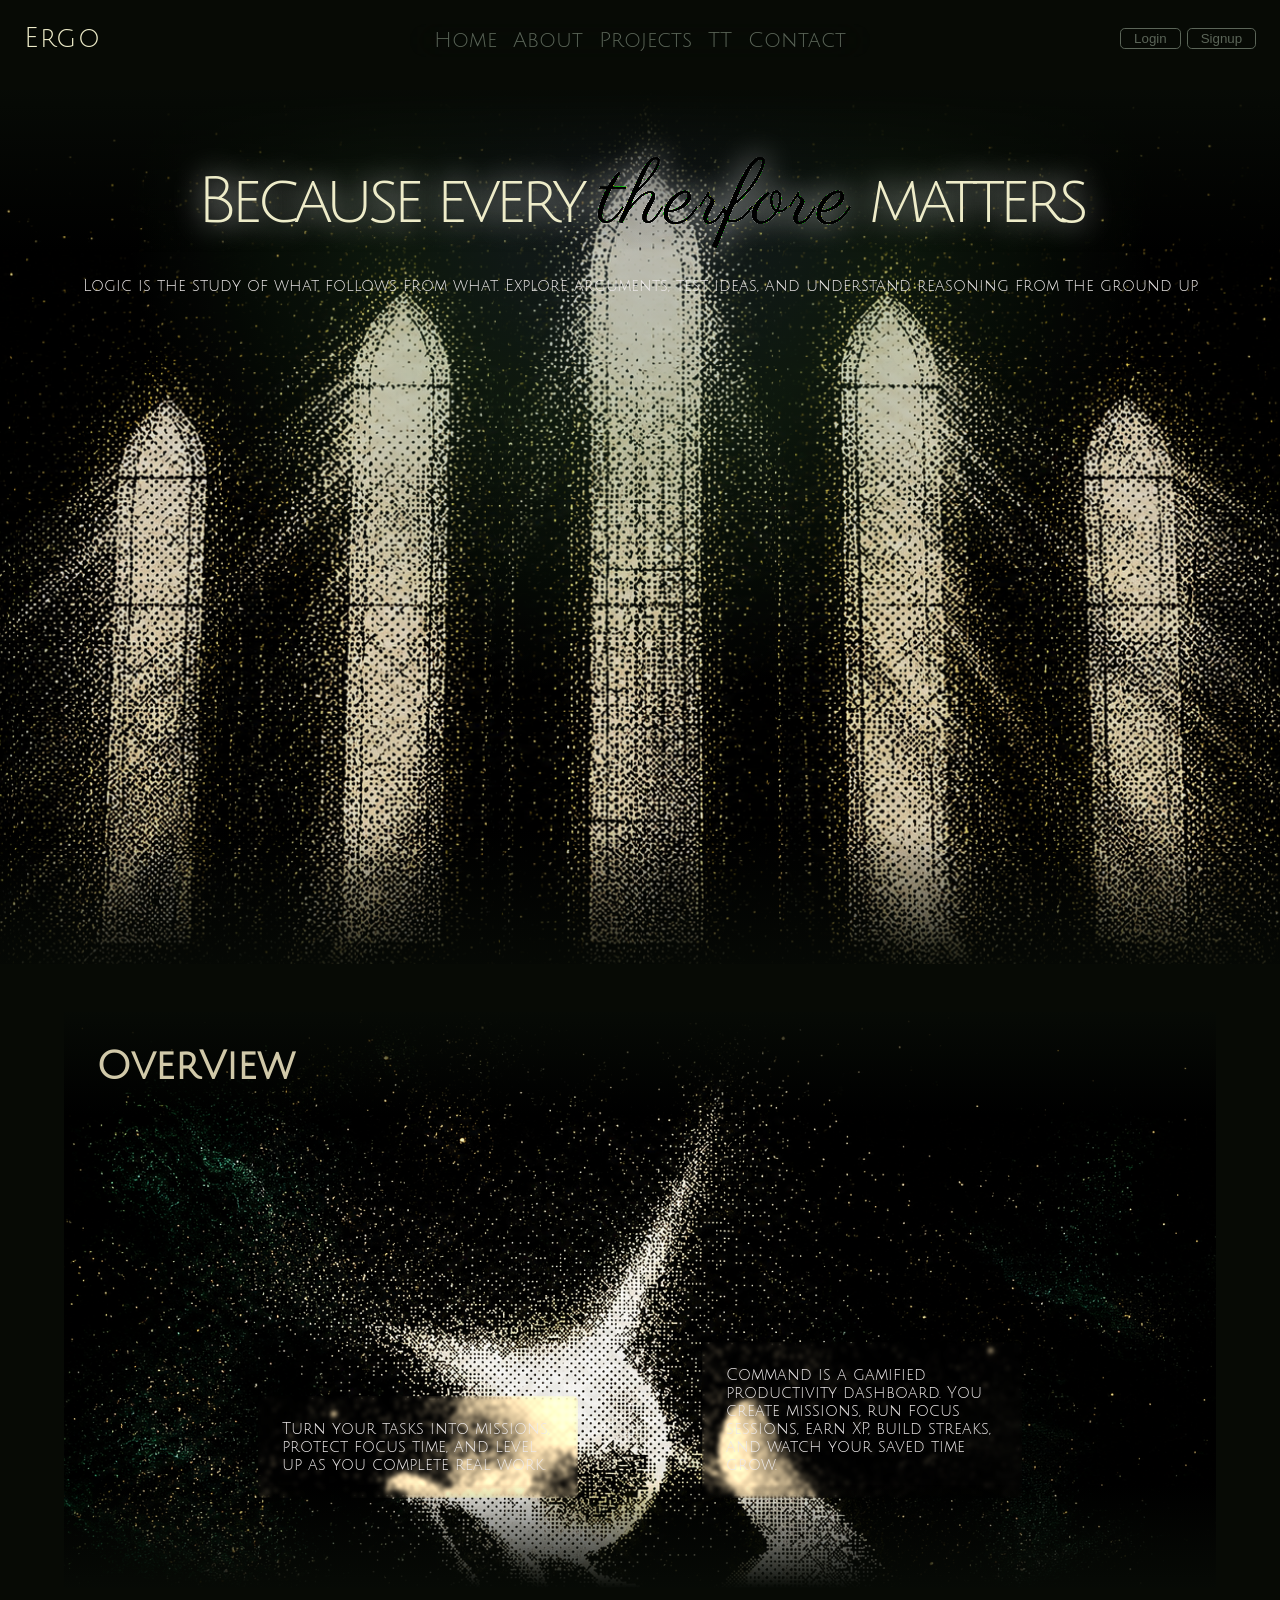
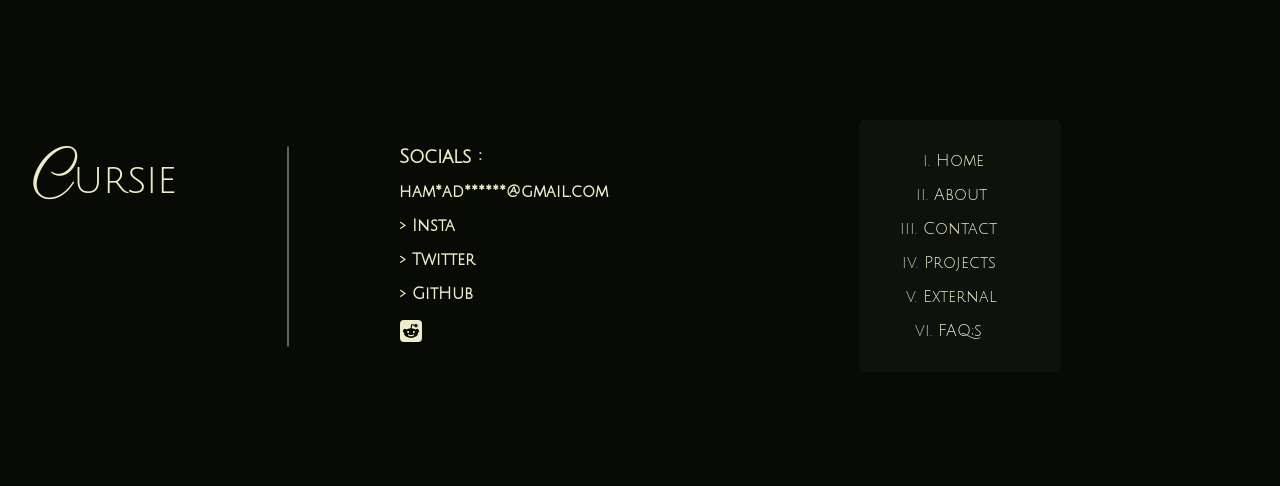
==== commit 00f1a96d: "Rename and organize code" ====
--- a/index.html
+++ b/index.html
@@ -4,10 +4,10 @@
     <meta charset="UTF-8" />
     <meta name="viewport" content="width=device-width, initial-scale=1.0" />
     <title>Home</title>
-    <link rel="stylesheet" href="/styles/styles.css" />
+    <link rel="stylesheet" href="styles/styles.css" />
 
-    <link rel="stylesheet" href="/styles/universal.css" />
-    <link rel="stylesheet" href="/styles/loadingScreen.css" />
+    <link rel="stylesheet" href="styles/universal.css" />
+    <link rel="stylesheet" href="styles/loadingScreen.css" />
   </head>
 
   <div class="loadingScr">
@@ -21,9 +21,9 @@
         <logo>Ergo</logo>
         <ul class="navlinks">
           <li><a href="#home">Home</a></li>
-          <li><a href="/markups/about.html">About</a></li>
+          <li><a href="markups/about.html">About</a></li>
           <li><a href="#projects">Projects</a></li>
-          <li><a href="/markups/TT.html">TT</a></li>
+          <li><a href="markups/TT.html">TT</a></li>
           <li><a href="#contact">Contact</a></li>
         </ul>
         <div class="btns">
@@ -138,7 +138,6 @@
     </footer>
 
     <!-- ^^^^^^^^^^^^^^^^^^^ -->
-    <script src="/scripts/loadingScreen.js"></script>
-    <script src="/scripts/script.js"></script>
+    <script src="scripts/loadingScreen.js"></script>
   </body>
 </html>
--- a/styles/styles.css
+++ b/styles/styles.css
@@ -27,7 +27,7 @@
   justify-content: space-evenly;
   list-style: none;
   padding: 0.3rem 1.5rem;
-  border-radius: var(--primaryBorderRadius);
+  border-radius: 1.5rem;
   gap: 1rem;
   backdrop-filter: blur(20px);
   text-shadow: 0 0 6px var(--primaryFontColor);
@@ -76,16 +76,13 @@
   animation: op 2s 1.6s ease both;
 }
 
-.navbar button:hover,
-.navbar button:active {
-  background-color: var(--secodaryFontColor);
+.navbar button:hover {
   transform: translateY(-0.1rem);
-  color: var(--primaryFontColor);
-  border: 1px solid var(--primaryFontColor);
-  box-shadow: 0px 0px 1px 1px hsl(30, 1%, 47%);
-  text-shadow: 0px 0px 0.7px var(--primaryFontColor);
-}
-
+}
+.navbar .btns button:active,
+.navbar .btns button:focus {
+  border-color: var(--softBorderColor);
+}
 .hero {
   padding-top: 2rem;
   margin-top: 2rem;
@@ -104,7 +101,8 @@
   z-index: 3;
 }
 .heroHeading {
-  border: 1px solid violet;
+  /*   border: 1px solid violet;
+ */
   padding: 0;
   color: var(--primaryHeadingColor);
   font-size: 4rem;
@@ -175,9 +173,9 @@
 
   /* Soft radial glow */
   background: radial-gradient(
-    circle at 40% 90%,
-    rgba(221, 237, 137, 0.938),
-    rgb(73, 120, 65),
+    circle at 50% 10%,
+    rgb(113, 141, 180),
+    rgba(77, 141, 76, 0.938),
     transparent 50%
   );
 
@@ -195,7 +193,7 @@
   25% {
     transform: scale(1.15);
 
-    filter: hue-rotate(25deg);
+    filter: hue-rotate(30deg);
   }
 
   50% {
@@ -391,9 +389,10 @@
   gap: 1rem;
   list-style-type: lower-roman;
   font-size: 1rem;
+  backdrop-filter: blur(50px), contrast(20px);
 }
 footer .container .wrapper ::marker {
-  color: var(--);
+  color: var(--mutedFontColor);
 }
 
 footer .container .wrapper a {
@@ -404,7 +403,7 @@
 }
 footer .container .wrapper a:hover,
 footer .container .wrapper a:active {
-  color: var(--primaryFontColor);
+  color: var(--secondaryHeadingColor);
   transform: scale(1.1);
   cursor: pointer;
 }
--- a/styles/universal.css
+++ b/styles/universal.css
@@ -29,9 +29,9 @@
   /* Text */
   --primaryHeadingColor: hsl(57, 52%, 86%);
   --secondaryHeadingColor: hsl(48, 30%, 74%);
-  --primaryFontColor: hsl(160, 10%, 75%);
+  --primaryFontColor: hsl(107, 7%, 37%);
   --secondaryFontColor: hsl(44, 22%, 62%);
-  --mutedFontColor: hsl(105, 10%, 46%);
+  --mutedFontColor: hsl(160, 10%, 75%);
 
   /* Borders / Dividers */
   --borderColor: hsl(103, 11%, 57%);
@@ -50,7 +50,7 @@
   --dangerColor: hsl(6, 44%, 40%);
 
   /* UI */
-  --primaryBorderRadius: 14px;
+  --primaryBorderRadius: 0.3rem;
 }
 
 *,
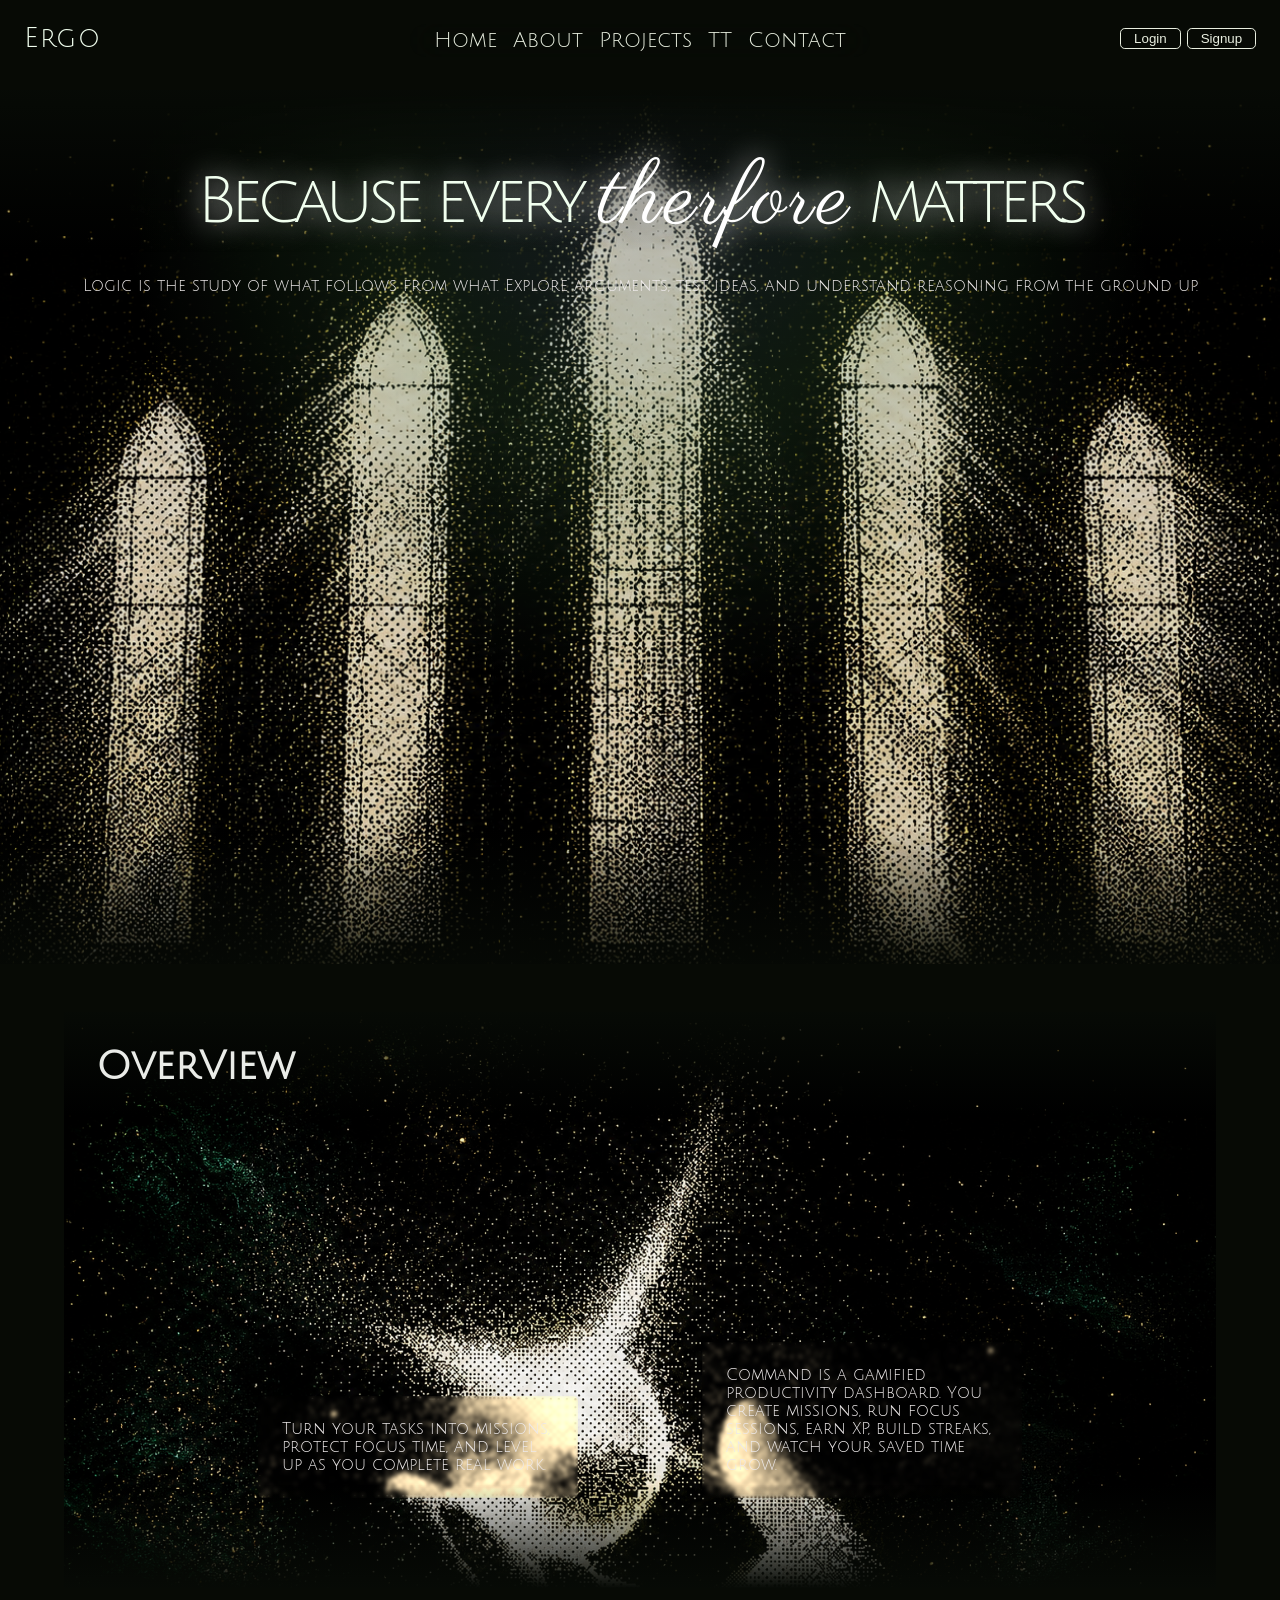
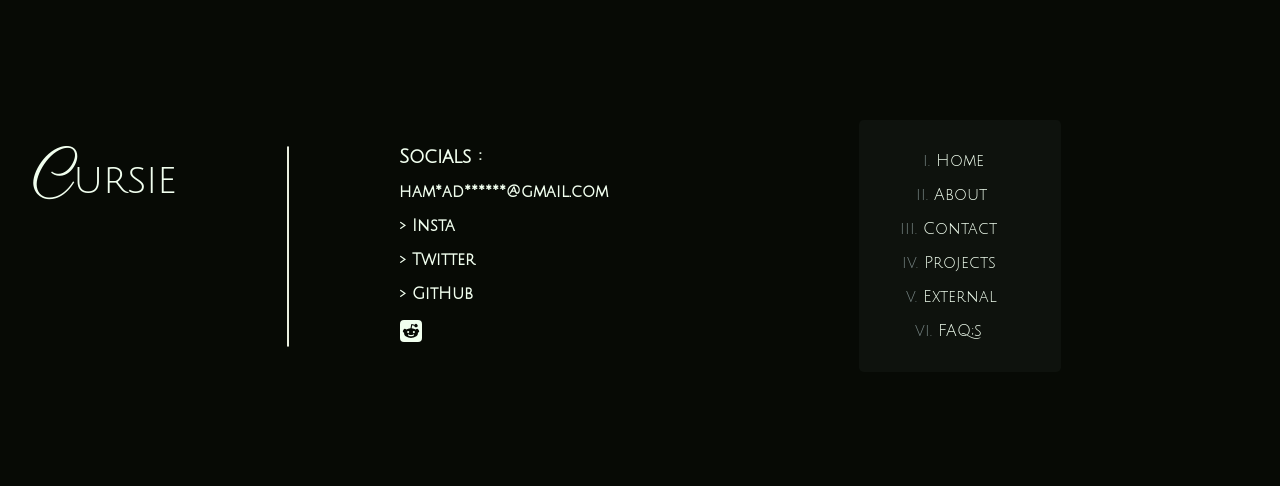
==== commit 44ea3693: "Improve: customBorders by using background Images instead of boders | Add: left,right,bottom util cl" ====
--- a/index.html
+++ b/index.html
@@ -4,7 +4,7 @@
     <meta charset="UTF-8" />
     <meta name="viewport" content="width=device-width, initial-scale=1.0" />
     <title>Home</title>
-    <link rel="stylesheet" href="styles/styles.css" />
+    <link rel="stylesheet" href="styles/index.css" />
 
     <link rel="stylesheet" href="styles/universal.css" />
     <link rel="stylesheet" href="styles/loadingScreen.css" />
--- a/styles/index.css
+++ b/styles/index.css
@@ -0,0 +1,465 @@
+.navbar {
+  width: 100%;
+  display: flex;
+  justify-content: space-between;
+  align-items: center;
+  padding: 1.5rem;
+  opacity: 1;
+  top: 0;
+  left: 0;
+  z-index: 1000;
+
+  /*   border: 1px solid white;
+ */
+}
+logo {
+  color: var(--primaryHeadingColor);
+  border: 0px;
+  font-size: 1.7rem;
+  font-weight: 500;
+  letter-spacing: 0.1rem;
+  animation: op 2s 0.5s ease both;
+}
+
+.navlinks {
+  border-bottom: 1rem solid var(--secodaryFontColor);
+  display: flex;
+  justify-content: space-evenly;
+  list-style: none;
+  padding: 0.3rem 1.5rem;
+  border-radius: 1.5rem;
+  gap: 1rem;
+  backdrop-filter: blur(20px);
+  text-shadow: 0 0 6px var(--primaryFontColor);
+
+  position: fixed;
+  top: 1.5rem;
+  left: 50%;
+  transform: translateX(-50%);
+  max-width: 80%;
+  z-index: 1001;
+  animation: op 2s 1s ease both;
+}
+
+li a {
+  display: inline-block;
+  font-family: "Julius Sans One", sans-serif;
+  font-size: 1.3rem;
+  font-weight: 100;
+  color: var(--primaryFontColor);
+  text-decoration: none;
+  text-shadow: none;
+  user-select: none;
+  transition: ease-in-out 0.4s;
+}
+
+li a:hover,
+li a:focus {
+  transform: scale(1.1);
+  font-weight: 100;
+}
+
+.btns {
+  display: flex;
+  justify-content: space-evenly;
+  flex-wrap: wrap;
+  gap: 0.4rem;
+}
+.navbar .btns button {
+  background-color: transparent;
+  color: var(--primaryFontColor);
+  border: 1px solid var(--primaryFontColor);
+  border-radius: var(--primaryBorderRadius);
+  padding: 0.1rem 0.8rem;
+  user-select: none;
+  transition: ease-in-out 0.35s;
+  animation: op 2s 1.6s ease both;
+}
+
+.navbar button:hover {
+  transform: translateY(-0.1rem);
+}
+.navbar .btns button:active,
+.navbar .btns button:focus {
+  border-color: var(--softBorderColor);
+}
+.hero {
+  padding-top: 2rem;
+  margin-top: 2rem;
+  display: flex;
+  justify-content: center;
+}
+.heroText {
+  /*   border: 1px solid red;
+ */
+  display: flex;
+  flex-direction: column;
+  justify-content: center;
+  align-items: center;
+  gap: 1rem;
+  max-width: max-content;
+  z-index: 3;
+}
+.heroHeading {
+  /*   border: 1px solid violet;
+ */
+  padding: 0;
+  color: var(--primaryHeadingColor);
+  font-size: 4rem;
+  font-weight: 200;
+  letter-spacing: -6px;
+  text-shadow: 0 0 30px rgb(255, 255, 255);
+  max-width: max-content;
+  max-width: max-content;
+  text-wrap: nowrap;
+  z-index: 4;
+  animation: op 2s 2.1s ease both;
+}
+.heroHeading span {
+  font-family: "Parisienne", fantasy;
+  font-weight: 100;
+  font-size: 5.5rem;
+  letter-spacing: 3px;
+  opacity: 1;
+  color: var(--primaryFontColor);
+  filter: contrast(90);
+}
+
+.heroText p {
+  animation: op 1.6s 2.4s ease both;
+}
+/* @keyframes pp {
+  from {
+    opacity: 0;
+    transform: translatex(-50%);
+  }
+}
+ */
+
+@keyframes op {
+  from {
+    opacity: 0;
+  }
+}
+
+.heroBgImage {
+  /*   border: 1px solid blue;
+ */
+  display: flex;
+  justify-content: center;
+  align-items: flex-start;
+  background-image: url("../components/windows2.png");
+  /*  border-left: 1px solid hsl(from var(--primaryBgColor) 100 60% 10%);
+  border-right: 1px solid hsl(from var(--primaryBgColor) 100 60% 10%); */
+  background-size: cover;
+  background-position: center;
+  width: 100vw;
+  height: 100%;
+  margin: auto;
+  position: absolute;
+  top: 10%;
+  left: 50%;
+  transform: translateX(-50%);
+  /* box-shadow: 2rem 0 3rem hsl(from var(--primaryBgColor) 100 20% 10%);
+ */
+  z-index: 0;
+  overflow: hidden;
+}
+
+.heroBgImage::before {
+  content: "";
+  position: absolute;
+  inset: 0%;
+
+  /* Soft radial glow */
+  background: radial-gradient(
+    circle at 50% 10%,
+    rgb(113, 141, 180),
+    rgba(77, 141, 76, 0.938),
+    transparent 50%
+  );
+
+  animation: radiantPulse 10s ease-in-out infinite alternate;
+
+  opacity: 0.2;
+}
+
+@keyframes radiantPulse {
+  0% {
+    transform: scale(1);
+    filter: hue-rotate(0deg);
+  }
+
+  25% {
+    transform: scale(1.15);
+
+    filter: hue-rotate(30deg);
+  }
+
+  50% {
+    transform: scale(1.067);
+    filter: hue-rotate(10deg) brightness(0.8);
+  }
+
+  70% {
+    transform: scale(1.2);
+    filter: hue-rotate(70deg);
+  }
+
+  100% {
+    transform: scale(1);
+    filter: hue-rotate(0deg);
+  }
+}
+
+.heroBgImage::after {
+  content: "";
+  backdrop-filter: brightness(90%);
+  position: absolute;
+  inset: 0;
+  width: 100%;
+  background: linear-gradient(
+    to bottom,
+    var(--primaryBgColor) 0%,
+    rgba(23, 25, 27, 0) 18%,
+    rgba(23, 25, 27, 0) 82%,
+    var(--primaryBgColor) 100%
+  );
+}
+
+/* ^^^^^^^^^^^Main Section^^^^^^^^^^^^^^ */
+header {
+  /*   border: 1px solid green;
+ */
+  min-height: 100vh;
+  padding-bottom: 10rem;
+  margin-bottom: 4rem;
+  z-index: 0;
+}
+
+main {
+  padding-top: 3rem;
+  background: var(--primaryBgColor);
+  /*   border: 1px solid yellow;
+ */
+  animation: fadeIn linear both;
+  animation-timeline: view();
+  animation-range: entry 0% cover 40%;
+}
+
+@keyframes fadeIn {
+  from {
+    transform: scale(0.65) translateY(2.9rem);
+    opacity: 0;
+  }
+  to {
+    transform: scale(1) translateY(0);
+    opacity: 1;
+  }
+}
+.ov {
+  color: var(--secondaryHeadingColor);
+  height: max-content;
+  font-size: 2.5rem;
+  opacity: 1;
+  position: relative;
+  top: 5rem;
+  left: 2rem;
+  z-index: 3;
+  position: absolute;
+  top: 2rem;
+  left: 2rem;
+}
+
+.overview {
+  /*   border: 1px yellow solid;
+ */
+  background-image: url("../components/heroGPT.png");
+  background-repeat: no-repeat;
+  max-width: 90%;
+  aspect-ratio: 4/2;
+  padding: 5rem;
+  margin: auto;
+  z-index: 1;
+  background-position: top center;
+  background-size: 110%;
+  z-index: 1;
+  position: relative;
+  display: flex;
+  justify-content: space-evenly;
+  align-items: flex-end;
+}
+
+.overview::before {
+  content: "";
+  inset: 0;
+  width: 100%;
+  position: absolute;
+  top: 0;
+  left: 0;
+  background: linear-gradient(
+    to bottom,
+    var(--primaryBgColor) 0%,
+    rgba(23, 25, 27, 0) 18%,
+    rgba(23, 25, 27, 0) 82%,
+    var(--primaryBgColor) 100%
+  );
+  z-index: 2;
+}
+
+/* .overviewBgImage1 {
+  
+  background-image: url(/components/overview1.png);
+  background-position: top center;
+  background-size: cover;
+  width: 100%;
+  aspect-ratio: 4/2;
+  z-index: 3;
+  position: relative;
+  top: -50%;
+} */
+
+main .overview .leftCard,
+main .overview .rightCard {
+  /*   border: 1px solid green;
+ */
+  border-radius: var(--primaryBorderRadius);
+  padding: 1.5rem;
+  margin: 0.6rem;
+  backdrop-filter: blur(2px) sepia(90%);
+  width: 20em;
+}
+
+/* ^^^^^^^^^Footer^^^^^^^^^^^^ */
+
+footer {
+  background-color: var(--primaryBgColor);
+  background-position: center;
+  background-repeat: no-repeat;
+  background-size: cover;
+  width: 100%;
+  aspect-ratio: 4/1.5;
+  margin-top: 3rem;
+  margin: auto;
+  display: flex;
+  flex-direction: row-reverse;
+  justify-content: space-between;
+  align-items: center;
+  position: relative;
+}
+/* 
+footer::after {
+  content: "";
+  backdrop-filter: brightness(90%);
+  position: absolute;
+  inset: 0;
+  width: 100%;
+  background: linear-gradient(
+    to bottom,
+    var(--primaryBgColor) 0%,
+    rgba(23, 25, 27, 0) 18%,
+    rgba(23, 25, 27, 0) 82%,
+    var(--primaryBgColor) 100%
+  );
+  pointer-events: none;
+} */
+
+footer .container {
+  /*   border: 1px dotted firebrick;
+ */
+  height: max-content;
+  width: 50%;
+  display: flex;
+  flex: 1;
+  justify-content: center;
+  column-count: 2;
+  padding: 1rem 2rem;
+}
+
+footer .container .wrapper {
+  /*   border: 1px solid violet;
+ */
+  background-color: var(--surfaceColor);
+  border-radius: var(--primaryBorderRadius);
+  padding: 2rem 4rem;
+  display: flex;
+  justify-content: flex-start;
+  align-items: center;
+  flex-flow: column;
+  gap: 1rem;
+  list-style-type: lower-roman;
+  font-size: 1rem;
+  backdrop-filter: blur(50px), contrast(20px);
+}
+footer .container .wrapper ::marker {
+  color: var(--mutedFontColor);
+}
+
+footer .container .wrapper a {
+  display: inline-block;
+  font-size: 1rem;
+  color: var(--primaryHeadingColor);
+  transition: ease-in-out 0.4s;
+}
+footer .container .wrapper a:hover,
+footer .container .wrapper a:active {
+  color: var(--secondaryHeadingColor);
+  transform: scale(1.1);
+  cursor: pointer;
+}
+/* footer .container .wrapper a :not(:hover),
+footer .container .wrapper a:not(:active) {
+  transition: 0.6s;
+} */
+footer .info {
+  background-color: var(--primaryBgColor);
+  flex: 1;
+  padding: 1rem 2rem;
+  color: var(--primaryFontCOlor);
+  display: flex;
+  gap: 1rem;
+  justify-content: space-between;
+}
+footer .info h1 {
+  color: var(--primaryHeadingColor);
+  /*   border: 1px dotted yellow;
+ */
+
+  font-size: 2.5rem;
+  font-weight: 100;
+}
+footer .info h1 span {
+  font-family: "Parisienne", fantasy;
+  font-size: 4rem;
+  font-weight: 100;
+  line-height: 4rem;
+}
+footer .info hr {
+  border: 0.01rem solid var(--primaryFontColor);
+  border-radius: 25px;
+}
+footer .info .wrapper {
+  display: flex;
+  gap: 1rem;
+  flex-flow: column;
+}
+
+footer .info .wrapper h2,
+footer .info .wrapper h2 a {
+  /*   border: 1px dotted green;
+ */
+  text-wrap: nowrap;
+  color: var(--primaryHeadingColor);
+  font-size: 1rem;
+  cursor: text;
+  user-select: text;
+  text-decoration: none;
+}
+footer .info .wrapper h2 a:hover,
+footer .info .wrapper h2 a :active {
+  text-decoration: underline;
+  text-decoration-color: var(--primaryFontColor);
+  text-decoration-thickness: 0.1rem;
+  transition: ease 1s;
+  cursor: pointer;
+}
--- a/styles/universal.css
+++ b/styles/universal.css
@@ -27,27 +27,27 @@
   --surfaceElevatedColor: hsl(104, 18%, 12%);
 
   /* Text */
-  --primaryHeadingColor: hsl(57, 52%, 86%);
-  --secondaryHeadingColor: hsl(48, 30%, 74%);
-  --primaryFontColor: hsl(107, 7%, 37%);
-  --secondaryFontColor: hsl(44, 22%, 62%);
-  --mutedFontColor: hsl(160, 10%, 75%);
+  --primaryHeadingColor: #f1ffef;
+  --secondaryHeadingColor: #eaece8;
+  --primaryFontColor: #e9efe0;
+  --secondaryFontColor: #ececec;
+  --mutedFontColor: #788685;
 
   /* Borders / Dividers */
-  --borderColor: hsl(103, 11%, 57%);
-  --softBorderColor: hsl(105, 13%, 15%);
+  --borderColor: #788685;
+  --softBorderColor: rgba(255, 255, 255, 0.2);
 
   /* Accent */
-  --accent: hsl(43, 55%, 11%);
-  --accentHover: hsl(42, 52%, 58%);
-  --accentSoft: hsl(42, 28%, 16%);
-  --accentText: hsl(51, 24%, 90%);
-  --focusRingColor: hsl(37, 11%, 23%);
+  --accent: #788685;
+  --accentHover: #f1ffef;
+  --accentSoft: rgba(233, 239, 224, 0.1);
+  --accentText: #fffafa;
+  --focusRingColor: rgba(202, 246, 238, 0.297);
 
   /* Semantic */
-  --successColor: hsl(132, 30%, 35%);
-  --warningColor: hsl(42, 47%, 36%);
-  --dangerColor: hsl(6, 44%, 40%);
+  --successColor: #788685;
+  --warningColor: #e9efe0;
+  --dangerColor: #fdf8f8;
 
   /* UI */
   --primaryBorderRadius: 0.3rem;
@@ -67,6 +67,7 @@
   scrollbar-width: thin;
   scrollbar-color: var(--softBorderColor) transparent;
 }
+
 body {
   font-family: "Julius Sans One", sans-serif;
   font-weight: 100;
@@ -94,22 +95,10 @@
   color: var(--primaryFontColor);
   border: 1px solid var(--primaryFontColor);
   border-radius: var(--primaryBorderRadius);
-  padding: 0.1rem 0.8rem;
+  padding: 0.1rem 0.5rem;
   user-select: none;
-  transition: ease-in-out 0.4s;
   cursor: pointer;
 }
-
-button:hover {
-  background-color: var(--secodaryFontColor);
-  /*   transform: translateY(-0.1rem);
- */
-  color: var(--primaryFontColor);
-  border: 1px solid var(--primaryFontColor);
-  box-shadow: 0px 0px 2px hsl(30, 1%, 47%);
-  text-shadow: 0px 0px 0.7px var(--primaryFontColor);
-}
-
 button:active {
   transform: translateY(0.2rem);
 }
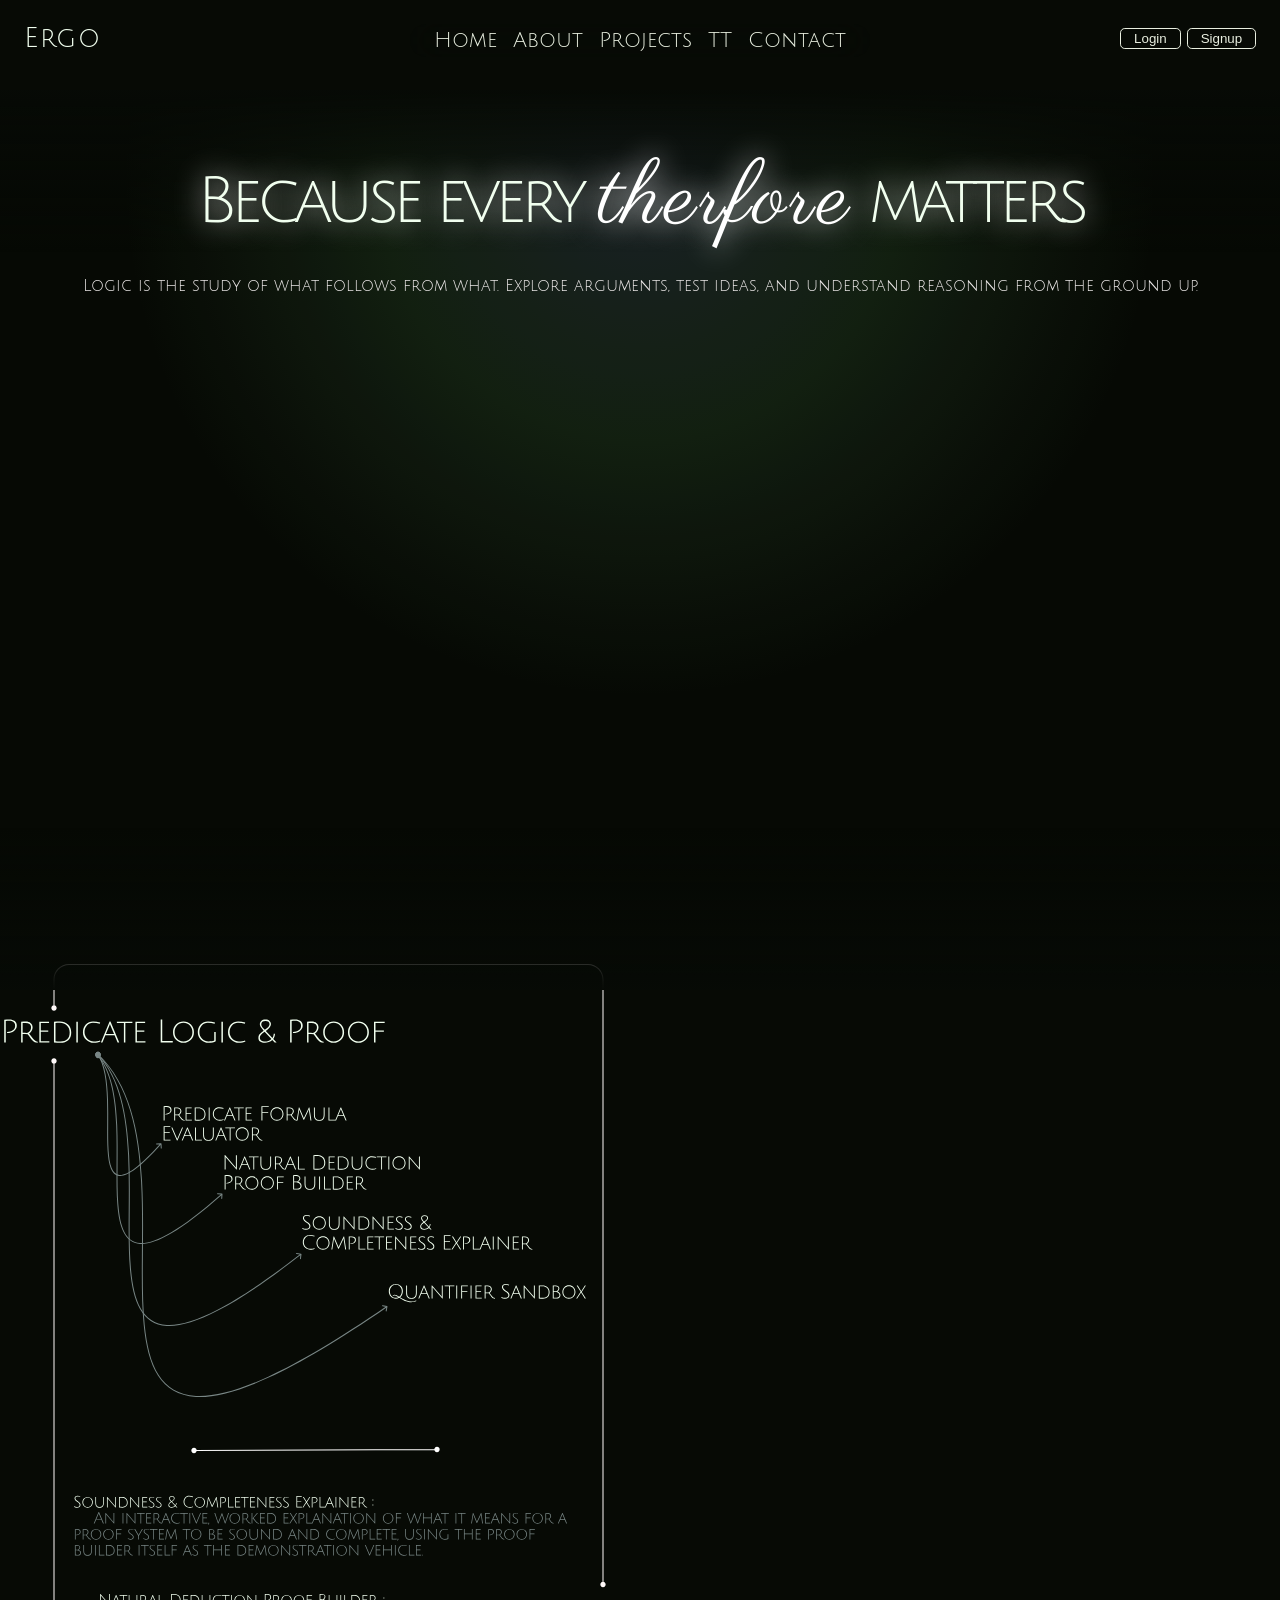
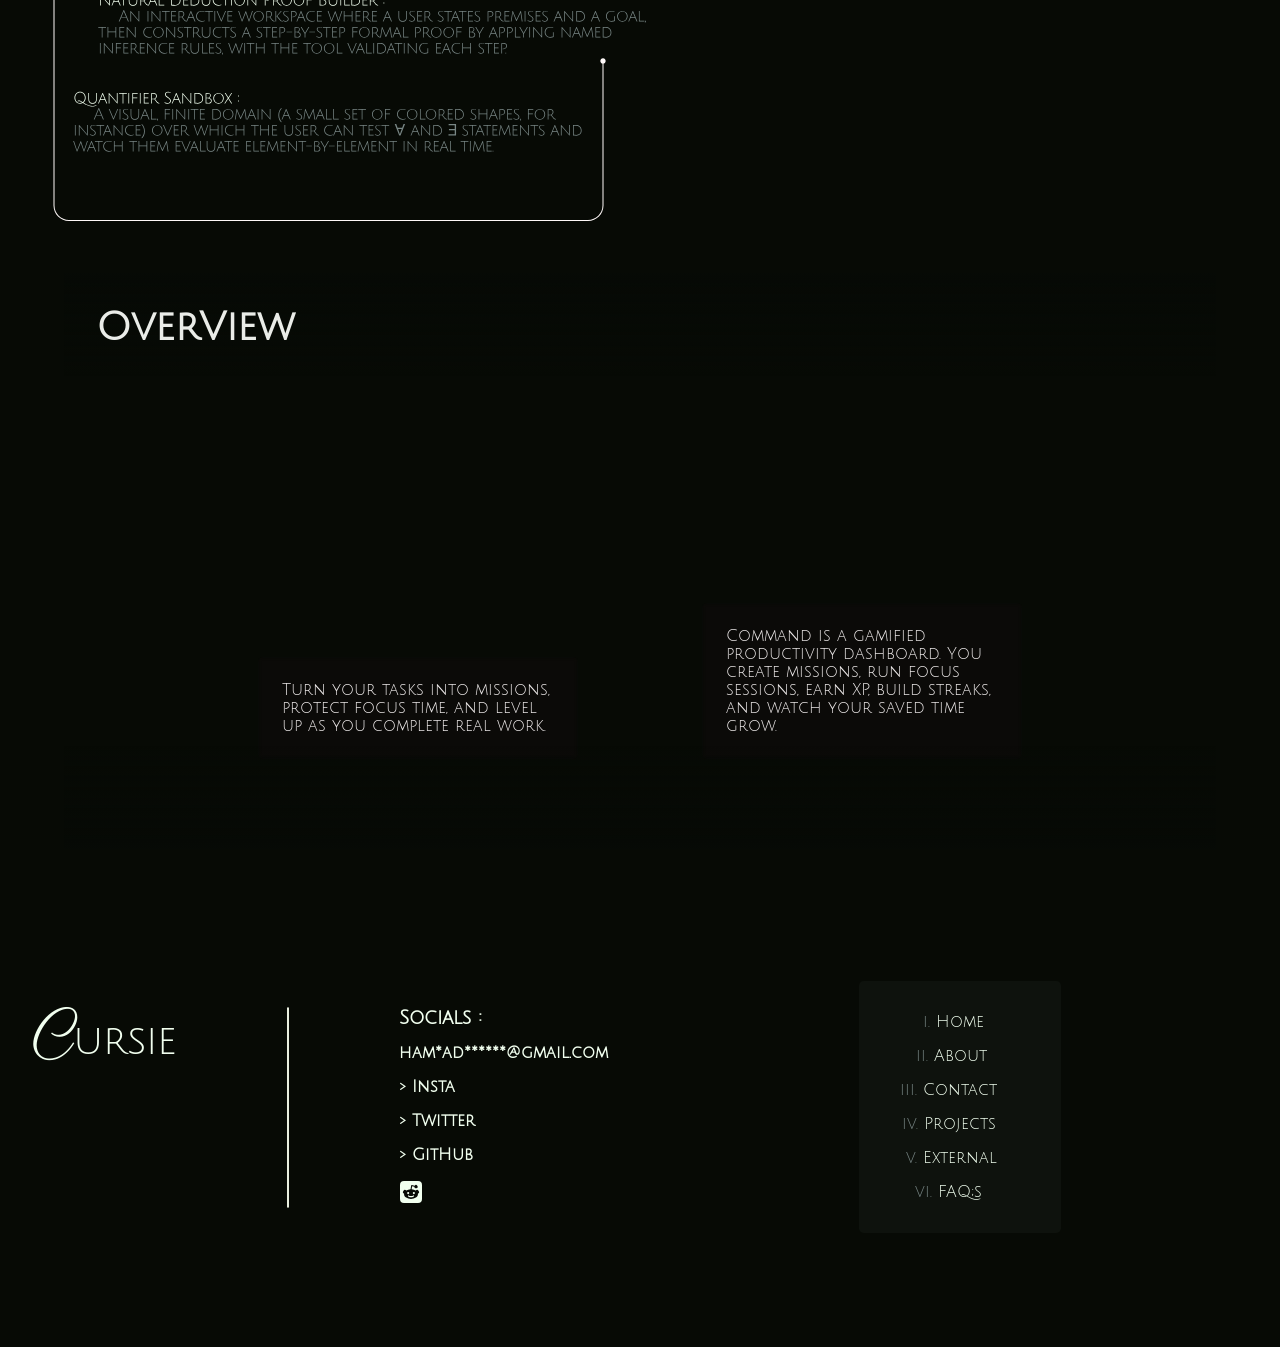
==== commit 75fadeee: "Add: scroll-parallax for hero section in TT.html. Hover glassreflection for toolSwitch and statsCard" ====
--- a/index.html
+++ b/index.html
@@ -48,7 +48,7 @@
         <div class="heroBgImage"></div>
       </div>
     </header>
-
+    <div><img src="/assets/predicateBox.svg" alt="" /></div>
     <main>
       <div class="overview">
         <h1 class="ov">OverView</h1>
